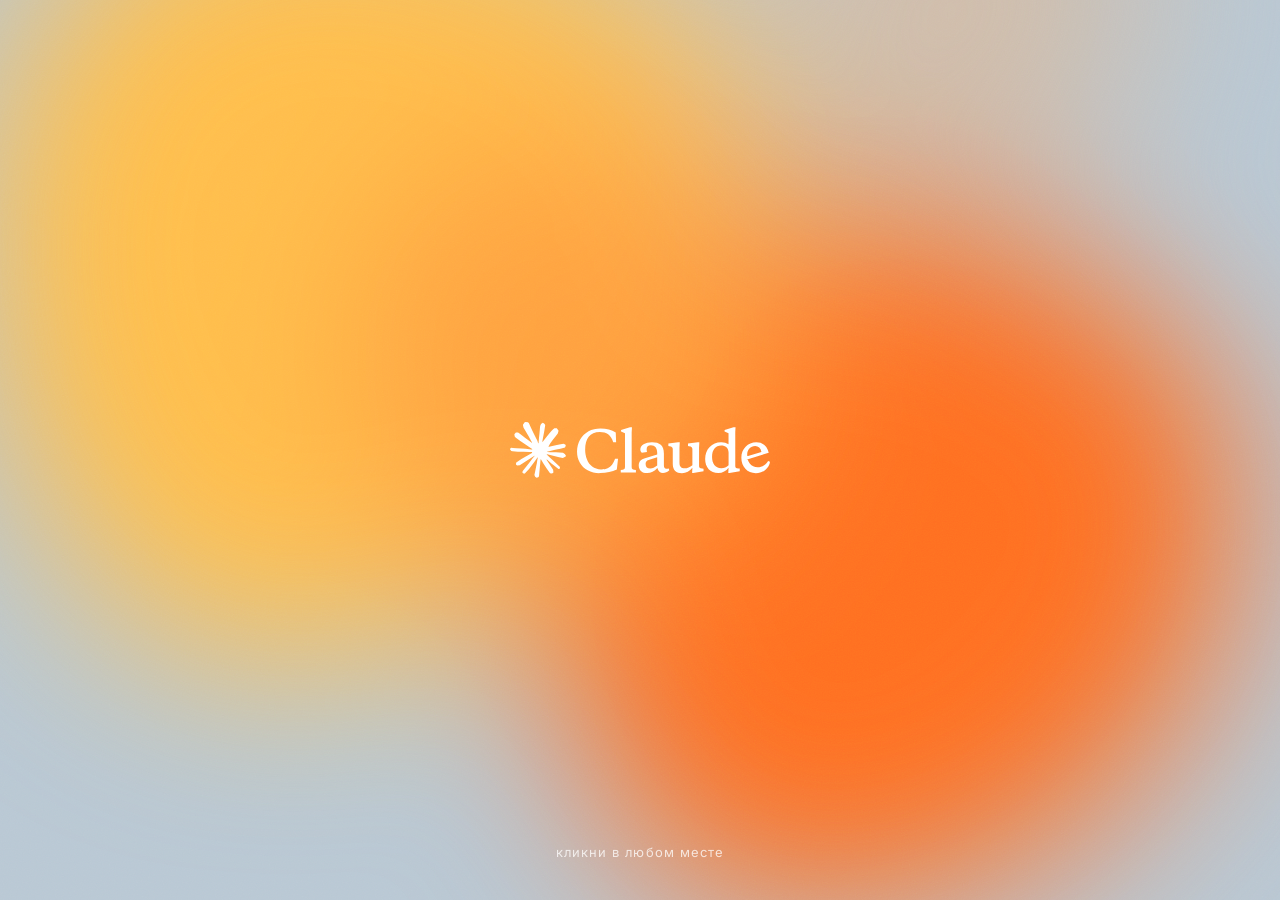
==== index.html @ e6594167 "Презентация о Claude: стартовый экран, сайдбар-роадмэп и контент из Figma - стартовый экран с анимир" ====
<!doctype html>
<html lang="ru">
<head>
  <meta charset="utf-8">
  <meta name="viewport" content="width=device-width, initial-scale=1">
  <title>Claude: ликбез</title>
  <meta name="description" content="Презентация о Claude для дизайнеров">
  <link rel="icon" href="assets/favicon.svg" type="image/svg+xml">
  <link rel="preconnect" href="https://fonts.googleapis.com">
  <link rel="preconnect" href="https://fonts.gstatic.com" crossorigin>
  <link href="https://fonts.googleapis.com/css2?family=Inter:wght@200;300;400;600&family=Neucha&display=swap" rel="stylesheet">
  <link rel="stylesheet" href="styles.css">
</head>
<body class="is-start">

  <!-- Общий фон: мягкие фигуры, которые меняют форму и ползают по экрану -->
  <div class="blobs" aria-hidden="true">
    <div class="blob blob--1"><div class="blob__shape"></div></div>
    <div class="blob blob--2"><div class="blob__shape"></div></div>
    <div class="blob blob--3"><div class="blob__shape"></div></div>
    <div class="blob blob--4"><div class="blob__shape"></div></div>
  </div>
  <div class="grain" aria-hidden="true"></div>

  <!-- Стартовый экран (фрейм «start») -->
  <button class="start" type="button" aria-label="Начать презентацию">
    <svg class="start__logo" viewBox="0 0 605 130" role="img" aria-label="Claude">
      <path fill="currentColor" d="M25.5056 86.4328L51.0753 72.0805L51.5216 70.8047L51.0753 70.103H49.8L45.5277 69.8479L30.9256 69.4652L18.2364 68.9549L5.9936 68.317L2.93289 67.6791L0.0634766 63.8518L0.3823 61.9382L2.99666 60.2159L6.69501 60.5348L14.9207 61.1089L27.2273 61.9382L36.1543 62.4485L49.4174 63.8518H51.5216L51.8405 63.0226L51.139 62.5123L50.5652 62.002L37.8122 53.3268L23.9753 44.2051L16.7698 38.9107L12.8802 36.2316L10.9035 33.7439L10.0745 28.2581L13.6454 24.367L18.4277 24.686L19.6393 25.0049L24.4854 28.7046L34.8153 36.6781L48.2696 46.6291L50.2463 48.2875L51.0115 47.7134L51.139 47.3307L50.2463 45.8636L42.9134 32.5957L35.0703 19.1364L31.5633 13.5231L30.6706 10.1423C30.3517 8.73896 30.0967 7.59078 30.0967 6.18744L34.1139 0.701668L36.3456 0L41.7656 0.701668L44.0612 2.6791L47.4407 10.3337L52.8607 22.3896L61.2776 38.7831L63.7645 43.631L65.1035 48.16L65.6136 49.5633H66.4426V48.7978L67.144 39.5486L68.4193 28.1943L69.6946 13.5869L70.1409 9.50442L72.1814 4.59274L76.1986 1.91364L79.3231 3.44455L81.9374 7.14426L81.5548 9.5682L80.0245 19.5829L77.0275 35.2748L75.0508 45.7998H76.1986L77.5377 44.4603L82.8939 37.3798L91.821 26.2169L95.7744 21.7517L100.365 16.84L103.299 14.4799H108.91L112.991 20.6035L111.142 26.9185L105.403 34.1904L100.62 40.3778L93.7977 49.5633L89.5254 56.9627L89.908 57.5368L90.9283 57.4092L106.359 54.0922L114.713 52.5613L124.66 50.8391L129.187 52.9441L129.697 55.1129L127.912 59.5142L117.263 62.1295L104.765 64.6173L86.1459 69.0186L85.8908 69.21L86.1459 69.529L94.4991 70.2944L98.0699 70.4858H106.869L123.193 71.6977L127.465 74.5044L130.016 77.949L129.57 80.5643L123.002 83.9451L114.139 81.84L93.4151 76.9284L86.3372 75.1423H85.3807V75.7164L91.3108 81.5211L102.151 91.3445L115.733 103.974L116.434 107.1L114.713 109.588L112.863 109.333L100.939 100.339L96.3483 96.3199L85.9546 87.5172H85.2532V88.4102L87.6763 91.9186L100.365 110.991L101.003 116.86L100.11 118.773L96.7946 119.921L93.16 119.284L85.6995 108.886L78.0478 97.1492L71.8626 86.6241L71.0974 87.0707L67.4628 126.364L65.7412 128.342L61.7878 129.872L58.472 127.385L56.7503 123.366L58.472 115.393L60.5762 104.995L62.2979 96.7027L63.8282 86.4328L64.7209 82.9882V82.7331L63.892 82.8606L56.1127 93.5133L44.3162 109.46L35.0066 119.475L32.7748 120.368L28.8851 118.391L29.2677 114.818L31.4357 111.629L44.38 95.1717L52.1593 84.9657L57.1967 79.0972V78.2679H56.8779L22.5724 100.594L16.451 101.359L13.8367 98.8715L14.1555 94.8528L15.4308 93.5133L25.7607 86.4328H25.5056Z"/>
      <path fill="currentColor" d="M212.017 110.353C195.502 110.353 184.216 101.168 178.924 86.9432C176.118 79.5438 174.779 71.6979 174.906 63.8519C174.906 40.059 185.555 23.5379 209.084 23.5379C224.898 23.5379 234.654 30.427 240.202 46.9481H246.961L246.068 24.2396C236.631 18.1159 224.77 15.0541 210.36 15.0541C190.082 15.0541 172.802 24.112 163.237 40.5055C158.264 49.1807 155.777 59.0041 155.968 68.955C155.968 87.1346 164.577 103.273 180.645 112.203C189.445 116.924 199.328 119.22 209.339 118.965C225.026 118.965 237.523 115.967 248.555 110.736L251.424 85.6674H244.538C240.393 97.0855 235.483 103.975 227.257 107.611C223.24 109.397 218.203 110.353 212.081 110.353H212.017ZM283.179 23.5379L283.817 12.375H279.162L258.374 18.6262V22.007L267.557 26.2808V104.485C267.557 109.843 264.815 110.991 257.673 111.884V117.625H292.999V111.884C285.857 110.991 283.115 109.843 283.115 104.485V23.6017L283.179 23.5379ZM423.716 118.965H426.458L450.37 114.436V108.567L446.991 108.312C441.379 107.802 439.977 106.654 439.977 102.061V60.3436L440.614 46.9481H436.852L414.279 50.2013V55.9422L416.511 56.325C422.633 57.218 424.418 58.9403 424.418 63.2141V100.402C418.552 104.931 413.004 107.802 406.309 107.802C398.976 107.802 394.385 104.038 394.385 95.2994V60.4074L395.022 47.0119H391.133L368.496 50.2651V56.006L370.856 56.3887C376.977 57.2818 378.762 59.004 378.762 63.2778V97.5958C378.762 112.139 386.988 119.029 400.06 119.029C410.071 119.029 418.233 113.67 424.418 106.271L423.78 119.029L423.716 118.965ZM358.039 72.6547C358.039 54.0924 348.155 46.9481 330.365 46.9481C314.679 46.9481 303.265 53.4545 303.265 64.2347C303.265 67.4879 304.413 69.9118 306.772 71.6341L318.76 70.0394C318.25 66.4035 317.995 64.2347 317.995 63.2778C317.995 57.1542 321.247 54.0924 327.878 54.0924C337.634 54.0924 342.544 60.9815 342.544 72.0168V75.6527L317.867 83.0521C309.641 85.2847 304.987 87.1984 301.862 91.7911C300.204 94.5978 299.375 97.7872 299.566 100.977C299.566 111.502 306.772 118.965 319.142 118.965C328.069 118.965 336.04 114.946 342.927 107.228C345.413 114.882 349.175 118.965 355.935 118.965C361.418 118.965 366.328 116.732 370.728 112.458L369.389 107.929C367.476 108.44 365.627 108.695 363.714 108.695C359.952 108.695 358.103 105.697 358.103 99.8284V72.6547H358.039ZM326.475 108.44C319.716 108.44 315.571 104.549 315.571 97.6596C315.571 93.0031 317.803 90.2602 322.458 88.6655L342.48 82.2867V101.487C336.104 106.335 332.342 108.376 326.475 108.376V108.44ZM534.603 114.372V108.504L531.224 108.248C525.613 107.738 524.21 106.59 524.21 101.997V23.5379L524.847 12.375H520.129L499.341 18.6262V22.007L508.524 26.2808V51.9874C503.359 48.4152 497.174 46.6292 490.861 46.9481C470.201 46.9481 454.132 62.64 454.132 86.1777C454.132 105.569 465.737 118.965 484.803 118.965C494.687 118.965 503.231 114.181 508.587 106.717L507.95 118.965H510.692L534.603 114.436V114.372ZM491.371 54.7303C501.254 54.7303 508.651 60.4712 508.651 70.9962V100.594C504.124 105.123 497.939 107.611 491.498 107.483C477.343 107.483 470.201 96.32 470.201 81.3936C470.201 64.6174 478.363 54.7303 491.371 54.7303ZM585.169 69.5291C583.32 60.8539 578.027 55.9422 570.63 55.9422C559.599 55.9422 551.947 64.2347 551.947 76.2268C551.947 93.8961 561.257 105.314 576.369 105.314C586.444 105.187 595.69 99.7646 600.664 91.0256L605.063 92.2376C603.087 107.547 589.186 119.029 572.161 119.029C552.139 119.029 538.366 104.23 538.366 83.1797C538.366 62.1297 553.35 47.0119 573.309 47.0119C588.23 47.0119 598.751 56.006 602.13 71.5703L550.034 87.5811V80.5644L585.105 69.6566L585.169 69.5291Z"/>
    </svg>
    <span class="start__hint">кликни в любом месте</span>
  </button>

  <!-- Основной экран (фрейм «possible layout») -->
  <div class="deck" hidden>
    <nav class="roadmap" aria-label="Содержание">
      <button class="roadmap__toggle" type="button" aria-expanded="false">
        <span class="roadmap__toggle-num"></span>
        <span class="roadmap__toggle-title"></span>
      </button>
      <div class="roadmap__track">
        <div class="roadmap__line"><div class="roadmap__fill"></div></div>
        <ol class="roadmap__list"></ol>
      </div>
    </nav>

    <main class="slides"></main>

  </div>

  <script src="vendor/marked.min.js"></script>
  <script src="app.js"></script>
</body>
</html>
---- styles.css ----
/* ---------- Шрифты ----------
   Заголовки в Figma набраны LORE Cyrillic. Если шрифт установлен в системе
   или лежит в fonts/, возьмётся он; иначе — Neucha из Google Fonts. */
@font-face {
  font-family: "LORE Cyrillic";
  src: local("LORE Cyrillic"), local("LORECyrillic-Regular"),
       url("fonts/LORE-Cyrillic.woff2") format("woff2");
  font-display: swap;
}

/* ---------- Токены ---------- */
:root {
  --bg-start: #b9c8d4;
  --bg-main: #101012;
  --text: #e9e6e1;
  --text-dim: #a6a29c;
  --text-faint: #6d6a66;
  --accent: #f5732a;
  --accent-2: #fbbd55;
  --grad: linear-gradient(90deg, #f5732a, #f9a04a);
  --grad-v: linear-gradient(180deg, #fbbd55 0%, #f5732a 100%);

  --font-display: "LORE Cyrillic", "Neucha", "Comic Sans MS", cursive;
  --font-body: "Inter", system-ui, -apple-system, "Segoe UI", sans-serif;

  --sidebar-w: 320px;
  --ease: cubic-bezier(.22, .8, .24, 1);
  color-scheme: dark;
}

* { box-sizing: border-box; }
html, body { height: 100%; }
body {
  margin: 0;
  background: var(--bg-start);
  color: var(--text);
  font-family: var(--font-body);
  font-weight: 300;
  -webkit-font-smoothing: antialiased;
  overflow: hidden;
  transition: background-color 1.6s var(--ease);
}
body.is-main { background: var(--bg-main); }
button { font: inherit; color: inherit; }

/* ---------- Фон: мягкие фигуры ---------- */
.blobs {
  position: fixed;
  inset: -10vmax;
  pointer-events: none;
  filter: blur(90px) saturate(1.1);
  z-index: 0;
}
.blob {
  position: absolute;
  transition: transform 2.2s var(--ease), opacity 2.2s var(--ease);
}
.blob__shape {
  width: 100%;
  height: 100%;
  border-radius: 42% 58% 63% 37% / 45% 40% 60% 55%;
  animation: morph 18s ease-in-out infinite alternate,
             drift 26s ease-in-out infinite alternate;
  will-change: transform, border-radius;
}

/* Стартовая раскладка: как во фрейме «start» */
.blob--1 { width: 62vmax; height: 62vmax; left: 8vw;  top: 0vh;  }
.blob--1 .blob__shape { background: #fcbf57; animation-duration: 17s, 29s; }
.blob--2 { width: 55vmax; height: 55vmax; left: 52vw; top: 38vh; }
.blob--2 .blob__shape { background: #f5712a; animation-duration: 21s, 23s; animation-delay: -6s, -4s; }
.blob--3 { width: 34vmax; height: 34vmax; left: 38vw; top: 30vh; }
.blob--3 .blob__shape { background: #f9a24a; animation-duration: 15s, 19s; animation-delay: -3s, -11s; }
.blob--4 { width: 30vmax; height: 30vmax; left: 70vw; top: -6vh; }
.blob--4 .blob__shape { background: #d9b89a; opacity: .7; animation-duration: 23s, 31s; animation-delay: -9s, -2s; }

/* Основной экран: фигуры уходят в углы и приглушаются, как в «possible layout» */
body.is-main .blob--1 { transform: translate(-30vw, 62vh) scale(.75); opacity: .28; }
body.is-main .blob--2 { transform: translate(34vw, 40vh) scale(.8);   opacity: .32; }
body.is-main .blob--3 { transform: translate(-44vw, 48vh) scale(.6);  opacity: .22; }
body.is-main .blob--4 { transform: translate(18vw, -24vh) scale(.7);  opacity: .10; }

@keyframes morph {
  0%   { border-radius: 42% 58% 63% 37% / 45% 40% 60% 55%; }
  33%  { border-radius: 63% 37% 41% 59% / 58% 62% 38% 42%; }
  66%  { border-radius: 36% 64% 55% 45% / 38% 55% 45% 62%; }
  100% { border-radius: 55% 45% 36% 64% / 62% 38% 62% 38%; }
}
@keyframes drift {
  0%   { transform: translate(0, 0) rotate(0deg) scale(1); }
  25%  { transform: translate(6vw, -5vh) rotate(40deg) scale(1.06); }
  50%  { transform: translate(-4vw, 6vh) rotate(90deg) scale(.95); }
  75%  { transform: translate(5vw, 4vh) rotate(150deg) scale(1.04); }
  100% { transform: translate(-6vw, -3vh) rotate(200deg) scale(1); }
}

/* Зерно поверх фона — чтобы градиент не выглядел пластиковым */
.grain {
  position: fixed;
  inset: 0;
  pointer-events: none;
  z-index: 1;
  opacity: .09;
  mix-blend-mode: overlay;
  background-image: url("data:image/svg+xml,%3Csvg xmlns='http://www.w3.org/2000/svg' width='160' height='160'%3E%3Cfilter id='n'%3E%3CfeTurbulence type='fractalNoise' baseFrequency='.85' numOctaves='3' stitchTiles='stitch'/%3E%3C/filter%3E%3Crect width='100%25' height='100%25' filter='url(%23n)'/%3E%3C/svg%3E");
}

/* ---------- Стартовый экран ---------- */
.start {
  position: fixed;
  inset: 0;
  z-index: 5;
  display: grid;
  place-items: center;
  border: 0;
  padding: 0;
  background: none;
  cursor: pointer;
  color: #fff;
  transition: opacity .9s var(--ease), transform 1.2s var(--ease), filter .9s var(--ease);
}
.start:focus-visible .start__logo { outline: 2px solid #fff; outline-offset: 16px; border-radius: 8px; }
.start__logo {
  width: min(260px, 52vw);
  height: auto;
  animation: logo-in 1.6s var(--ease) both;
  filter: drop-shadow(0 2px 24px rgba(160, 60, 0, .18));
}
.start__hint {
  position: absolute;
  bottom: 40px;
  left: 50%;
  translate: -50% 0;
  font-size: 13px;
  font-weight: 400;
  letter-spacing: .08em;
  color: rgba(255, 255, 255, .75);
  animation: hint-in 1s var(--ease) 2.4s both, breathe 3.2s ease-in-out 3.4s infinite;
}
body.is-main .start {
  opacity: 0;
  transform: scale(1.08);
  filter: blur(8px);
  pointer-events: none;
}
@keyframes logo-in {
  from { opacity: 0; transform: translateY(12px) scale(.96); filter: blur(6px); }
  to   { opacity: 1; transform: none; filter: none; }
}
@keyframes hint-in { from { opacity: 0; } to { opacity: 1; } }
@keyframes breathe { 50% { opacity: .45; } }

/* ---------- Основной экран ---------- */
.deck {
  position: fixed;
  inset: 0;
  z-index: 3;
  display: grid;
  grid-template-columns: var(--sidebar-w) 1fr;
  opacity: 0;
  transition: opacity 1s var(--ease) .5s;
}
.deck[hidden] { display: none; }
body.is-main .deck { opacity: 1; }

/* ---------- Сайдбар-роадмэп ---------- */
.roadmap {
  position: relative;
  padding: 72px 24px 48px 56px;
  overflow-y: auto;
  scrollbar-width: none;
}
.roadmap::-webkit-scrollbar { display: none; }
.roadmap__toggle { display: none; }
.roadmap__track { position: relative; }

.roadmap__line {
  position: absolute;
  left: 7px;
  top: 10px;
  bottom: 10px;
  width: 2px;
  border-radius: 2px;
  background: rgba(255, 255, 255, .08);
  transform-origin: top;
  transform: scaleY(0);
  transition: transform 1.4s var(--ease);
}
body.is-main .roadmap__line { transform: scaleY(1); transition-delay: .7s; }
.roadmap__fill {
  position: absolute;
  inset: 0 0 auto 0;
  height: var(--fill, 0px);
  border-radius: inherit;
  background: var(--grad-v);
  box-shadow: 0 0 12px rgba(245, 115, 42, .55);
  transition: height .8s var(--ease);
}

.roadmap__list {
  list-style: none;
  margin: 0;
  padding: 0;
  display: flex;
  flex-direction: column;
  gap: 4px;
}
.step {
  opacity: 0;
  transform: translateX(-10px);
  transition: opacity .6s var(--ease), transform .6s var(--ease);
  transition-delay: calc(.9s + var(--i) * 70ms);
}
body.is-main .step { opacity: 1; transform: none; }

.step__btn {
  position: relative;
  display: grid;
  grid-template-columns: 16px 1fr;
  column-gap: 18px;
  align-items: start;
  width: 100%;
  padding: 8px 0;
  border: 0;
  background: none;
  text-align: left;
  cursor: pointer;
}
.step__dot {
  position: relative;
  width: 16px;
  height: 16px;
  margin-top: 1px;
  border-radius: 50%;
  background: var(--bg-main);
  border: 2px solid rgba(255, 255, 255, .22);
  transition: border-color .5s var(--ease), box-shadow .5s var(--ease), transform .5s var(--ease);
}
.step__dot::after {
  content: "";
  position: absolute;
  inset: -2px;
  border-radius: 50%;
  background: var(--grad-v);
  opacity: 0;
  transform: scale(.3);
  transition: opacity .4s var(--ease), transform .4s var(--ease);
}
.step__text { display: flex; flex-direction: column; gap: 2px; min-width: 0; }
.step__num {
  font-size: 12px;
  font-weight: 600;
  letter-spacing: .06em;
  color: var(--text-faint);
  transition: color .4s var(--ease);
}
.step__title {
  font-size: 15px;
  line-height: 1.3;
  font-weight: 300;
  color: var(--text-dim);
  transition: color .4s var(--ease), transform .4s var(--ease);
}
.step__btn:hover .step__title { color: var(--text); transform: translateX(2px); }
.step__btn:focus-visible { outline: none; }
.step__btn:focus-visible .step__title { color: var(--text); text-decoration: underline; text-underline-offset: 4px; }

/* пройденные шаги */
.step.is-done .step__dot { border-color: var(--accent); }
.step.is-done .step__dot::after { opacity: 1; transform: scale(.45); }
.step.is-done .step__num { color: #b86a3c; }

/* текущий шаг */
.step.is-active .step__dot {
  border-color: #fff;
  transform: scale(1.15);
  box-shadow: 0 0 0 4px rgba(245, 115, 42, .18), 0 0 18px 4px rgba(245, 115, 42, .55);
  animation: pulse 2.4s ease-in-out infinite;
}
.step.is-active .step__dot::after { opacity: 0; }
.step.is-active .step__num {
  background: var(--grad);
  -webkit-background-clip: text;
  background-clip: text;
  color: transparent;
}
.step.is-active .step__title { color: #fff; font-weight: 400; }

@keyframes pulse {
  50% { box-shadow: 0 0 0 7px rgba(245, 115, 42, .08), 0 0 26px 6px rgba(245, 115, 42, .45); }
}

/* ---------- Подпункты текущего раздела ---------- */
.substeps {
  display: grid;
  grid-template-rows: 0fr;
  margin-left: 34px;
  transition: grid-template-rows .6s var(--ease);
}
.step.is-active .substeps { grid-template-rows: 1fr; }
.substeps__list {
  min-height: 0;
  overflow: hidden;
  list-style: none;
  margin: 0;
  padding: 0;
}
.step.is-active .substeps__list { padding: 2px 0 10px; }
.substep {
  position: relative;
  display: block;
  width: 100%;
  padding: 5px 0 5px 14px;
  border: 0;
  background: none;
  text-align: left;
  font-size: 13px;
  line-height: 1.35;
  font-weight: 300;
  color: var(--text-faint);
  cursor: pointer;
  opacity: 0;
  transform: translateX(-6px);
  transition: color .3s var(--ease), opacity .4s var(--ease), transform .4s var(--ease);
}
.step.is-active .substep { opacity: 1; transform: none; }
.substep::before {
  content: "";
  position: absolute;
  left: 0;
  top: .95em;
  width: 5px;
  height: 5px;
  border-radius: 50%;
  background: rgba(255, 255, 255, .18);
  transition: background .3s var(--ease), box-shadow .3s var(--ease);
}
.substep:hover { color: var(--text); }
.substep.is-read { color: var(--text-dim); }
.substep.is-read::before { background: #b86a3c; }
.substep.is-current { color: #fff; }
.substep.is-current::before { background: var(--accent); box-shadow: 0 0 8px rgba(245, 115, 42, .8); }
.substep:focus-visible { outline: none; text-decoration: underline; text-underline-offset: 3px; }

/* ---------- Слайды ---------- */
.slides {
  position: relative;
  overflow: hidden;
}
.slide {
  position: absolute;
  inset: 0;
  padding: 64px clamp(24px, 6vw, 96px) 120px 16px;
  overflow-y: auto;
  overflow-x: hidden;
  outline: none;
  scrollbar-width: thin;
  scrollbar-color: rgba(255,255,255,.14) transparent;
  visibility: hidden;
  opacity: 0;
  transform: translateY(var(--y, 24px));
  transition: opacity .6s var(--ease), transform .7s var(--ease), visibility 0s linear .7s;
}
.slide.is-active {
  visibility: visible;
  opacity: 1;
  transform: none;
  transition: opacity .7s var(--ease) .15s, transform .8s var(--ease) .15s, visibility 0s;
}
.slide.no-anim, .slide.no-anim .slide__inner > * { transition: none !important; }
.slide__inner > * { max-width: 860px; }

/* Появление содержимого по очереди */
.slide__inner > * {
  opacity: 0;
  transform: translateY(14px);
  transition: opacity .6s var(--ease), transform .7s var(--ease);
}
.slide.is-active .slide__inner > * {
  opacity: 1;
  transform: none;
  transition-delay: calc(.2s + var(--i, 0) * 60ms);
}

/* Типографика */
.slide__title {
  margin: 0 0 28px;
  font-family: var(--font-display);
  font-weight: 400;
  font-size: clamp(44px, 5vw, 64px);
  line-height: 1.05;
  letter-spacing: .01em;
  text-transform: lowercase;
  text-wrap: balance;
}
.slide__lead {
  margin: 0 0 32px;
  font-size: clamp(20px, 1.8vw, 26px);
  font-weight: 600;
  line-height: 1.25;
  background: var(--grad);
  -webkit-background-clip: text;
  background-clip: text;
  color: transparent;
  width: fit-content;
}
.slide h3 {
  margin: 56px 0 18px;
  font-size: clamp(20px, 1.6vw, 24px);
  font-weight: 600;
  line-height: 1.3;
  color: #fff;
  scroll-margin-top: 40px;
}
.slide h3::before {
  content: "";
  display: block;
  width: 32px;
  height: 2px;
  margin-bottom: 16px;
  border-radius: 2px;
  background: var(--grad);
}
.slide h4 {
  margin: 32px 0 10px;
  font-size: clamp(16px, 1.25vw, 19px);
  font-weight: 600;
  line-height: 1.35;
  color: var(--text);
}
.slide p, .slide li, .slide td, .slide th {
  font-size: clamp(15px, 1.1vw, 17px);
  line-height: 1.6;
  color: var(--text);
}
.slide p { margin: 0 0 14px; }
.slide strong, .slide b { font-weight: 500; color: #fff; }
.slide a { color: var(--accent-2); text-underline-offset: 3px; }
.slide a:hover { color: #fff; }
.slide s { color: var(--text-faint); text-decoration-color: var(--text-faint); }

.slide ul, .slide ol { margin: 4px 0 20px; padding: 0; list-style: none; }
.slide li { position: relative; padding-left: 26px; margin-bottom: 8px; }
.slide li > ul, .slide li > ol { margin: 8px 0 0; }
.slide ul > li::before {
  content: "";
  position: absolute;
  left: 4px;
  top: .72em;
  width: 7px;
  height: 7px;
  border-radius: 50%;
  background: var(--grad-v);
  box-shadow: 0 0 8px rgba(245, 115, 42, .55);
}
.slide li li::before { width: 5px; height: 5px; background: var(--text-faint); box-shadow: none; }
.slide ol { counter-reset: n; }
.slide ol > li { counter-increment: n; padding-left: 34px; }
.slide ol > li::before {
  content: counter(n, decimal-leading-zero);
  position: absolute;
  left: 0;
  top: .2em;
  font-size: 12px;
  font-weight: 600;
  letter-spacing: .04em;
  background: var(--grad);
  -webkit-background-clip: text;
  background-clip: text;
  color: transparent;
}

/* Промпты */
.slide blockquote {
  margin: 12px 0 18px;
  padding: 14px 18px;
  border: 1px solid rgba(245, 115, 42, .22);
  border-left: 3px solid var(--accent);
  border-radius: 4px 12px 12px 4px;
  background: linear-gradient(90deg, rgba(245, 115, 42, .08), rgba(245, 115, 42, .02));
}
.slide blockquote p { margin: 0 0 8px; color: #f3ddd0; font-style: italic; }
.slide blockquote p:last-child { margin: 0; }

/* Таблицы */
.table-wrap {
  margin: 12px 0 24px;
  overflow-x: auto;
  border: 1px solid rgba(255, 255, 255, .08);
  border-radius: 12px;
  background: rgba(255, 255, 255, .02);
}
.slide table { width: 100%; border-collapse: collapse; }
.slide th, .slide td { padding: 12px 16px; text-align: left; vertical-align: top; }
.slide th {
  font-size: 12px;
  font-weight: 600;
  letter-spacing: .06em;
  text-transform: uppercase;
  color: var(--text-dim);
  background: rgba(255, 255, 255, .03);
}
.slide tbody td { border-top: 1px solid rgba(255, 255, 255, .06); }
.slide td:first-child { color: #fff; font-weight: 400; min-width: 160px; }

/* Врезки */
.fact {
  margin: 24px 0 !important;
  padding: 4px 0 4px 16px;
  border-left: 2px solid var(--accent);
  color: var(--text-dim) !important;
}
.versions { margin-top: 32px !important; }
.aside { color: var(--text-dim) !important; font-style: italic; }
.warn {
  margin: 32px 0 !important;
  padding: 14px 18px;
  border-radius: 12px;
  background: rgba(251, 189, 85, .08);
  border: 1px solid rgba(251, 189, 85, .25);
}
.note { margin: 8px 0 0 !important; font-size: 14px !important; color: var(--text-dim) !important; }
.when-not { margin-top: 12px !important; color: var(--text-dim) !important; }
.tag {
  display: inline-block;
  margin-left: 6px;
  padding: 1px 8px;
  border-radius: 999px;
  font-size: 12px;
  font-weight: 400;
  line-height: 1.6;
  vertical-align: 2px;
  color: var(--accent-2);
  background: rgba(251, 189, 85, .1);
  white-space: nowrap;
}

/* Черновики и следы переписки — видны, пока идёт валидация */
.draft, .draft-inline {
  color: #b8a9ff !important;
  font-style: italic;
}
aside.draft, p.draft {
  display: block;
  margin: 16px 0 !important;
  padding: 10px 14px;
  border: 1px dashed rgba(184, 169, 255, .45);
  border-radius: 10px;
  font-size: 14px;
  line-height: 1.5;
}
aside.draft::before { content: "черновик · "; font-style: normal; font-weight: 600; letter-spacing: .04em; }

/* Маршруты «задача → инструмент» */
.routes { display: flex; flex-wrap: wrap; gap: 8px; margin: 8px 0 32px; }
.routes span {
  padding: 8px 14px;
  border-radius: 999px;
  border: 1px solid rgba(255, 255, 255, .1);
  background: rgba(255, 255, 255, .03);
  font-size: 14px;
  color: var(--text-dim);
}
.routes b { color: #fff; font-weight: 400; }

/* Карточки */
.slide__inner > .cards { max-width: 1180px; }
.cards {
  display: grid;
  grid-template-columns: repeat(auto-fit, minmax(260px, 1fr));
  gap: 16px;
  margin: 16px 0 32px;
}
.card {
  padding: 22px 22px 8px;
  border-radius: 16px;
  border: 1px solid rgba(255, 255, 255, .08);
  background: linear-gradient(180deg, rgba(255, 255, 255, .045), rgba(255, 255, 255, .015));
  transition: border-color .3s var(--ease), transform .3s var(--ease);
}
.card:hover { border-color: rgba(245, 115, 42, .35); transform: translateY(-2px); }
.card h3, .card h4 { margin-top: 0; }
.card h3::before { display: none; }
.card h3 { font-family: var(--font-display); font-weight: 400; font-size: 30px; text-transform: lowercase; }
.card p, .card li { font-size: 15px; }

/* Группы коннекторов */
.groups { display: grid; grid-template-columns: repeat(auto-fit, minmax(240px, 1fr)); gap: 12px; margin: 16px 0 24px; }
.groups > div {
  padding: 16px 18px;
  border-radius: 14px;
  border: 1px solid rgba(255, 255, 255, .08);
  background: rgba(255, 255, 255, .025);
  font-size: 15px;
  line-height: 1.6;
  color: var(--text-dim);
}
.groups b { display: block; margin-bottom: 6px; color: #fff; font-weight: 500; }

/* Было / стало */
.compare { display: grid; gap: 10px; margin: 12px 0 20px; }
.compare > div { padding: 14px 18px; border-radius: 12px; font-size: clamp(15px, 1.1vw, 17px); line-height: 1.6; }
.compare .bad { background: rgba(255, 90, 90, .06); border: 1px solid rgba(255, 90, 90, .18); color: var(--text-dim); }
.compare .good { background: rgba(90, 220, 140, .06); border: 1px solid rgba(90, 220, 140, .2); }

/* Шаблоны */
.template {
  margin: 12px 0 24px;
  padding: 18px 20px;
  border-radius: 12px;
  border: 1px solid rgba(255, 255, 255, .1);
  background: rgba(0, 0, 0, .25);
  font-size: 15px;
  line-height: 1.8;
  color: var(--text-dim);
}
.template b { color: var(--accent-2); font-weight: 500; }

/* «От себя» */
.personal p {
  font-size: clamp(17px, 1.4vw, 21px) !important;
  line-height: 1.55;
  margin-bottom: 20px;
}

/* Финал */
.slide__inner > .thanks { max-width: none; }
.thanks { min-height: 70vh; display: grid; place-content: center; text-align: center; }
.thanks__title {
  margin: 0;
  font-size: clamp(72px, 12vw, 180px);
  font-weight: 600;
  letter-spacing: -.03em;
  color: #fff;
}
.thanks__note { margin-top: 8px !important; color: var(--text-faint) !important; font-size: 14px !important; }

/* ---------- Узкие экраны ---------- */
@media (max-width: 860px) {
  .deck { grid-template-columns: 1fr; grid-template-rows: auto 1fr; }
  .roadmap { padding: 16px; overflow: visible; z-index: 2; }
  .roadmap__toggle {
    display: flex;
    align-items: baseline;
    gap: 12px;
    width: 100%;
    padding: 12px 16px;
    border: 1px solid rgba(255, 255, 255, .1);
    border-radius: 12px;
    background: rgba(16, 16, 18, .7);
    backdrop-filter: blur(12px);
    text-align: left;
    cursor: pointer;
  }
  .roadmap__toggle-num { font-size: 12px; font-weight: 600; color: var(--accent); }
  .roadmap__toggle-title { font-size: 15px; }
  .roadmap__track {
    position: absolute;
    left: 16px; right: 16px; top: calc(100% - 8px);
    max-height: 70vh;
    overflow-y: auto;
    padding: 16px 16px 16px 20px;
    border: 1px solid rgba(255, 255, 255, .1);
    border-radius: 12px;
    background: rgba(16, 16, 18, .94);
    backdrop-filter: blur(12px);
    opacity: 0;
    transform: translateY(-8px);
    pointer-events: none;
    transition: opacity .3s var(--ease), transform .3s var(--ease);
  }
  .roadmap.is-open .roadmap__track { opacity: 1; transform: none; pointer-events: auto; }
  .roadmap__line { left: 27px; top: 26px; bottom: 26px; }
  .slide { padding: 24px 16px 64px; }
  .slide h3 { margin-top: 40px; }
}

@media (prefers-reduced-motion: reduce) {
  .blob__shape, .start__hint, .step.is-active .step__dot { animation: none; }
  *, *::before, *::after { transition-duration: .01ms !important; transition-delay: 0s !important; }
}
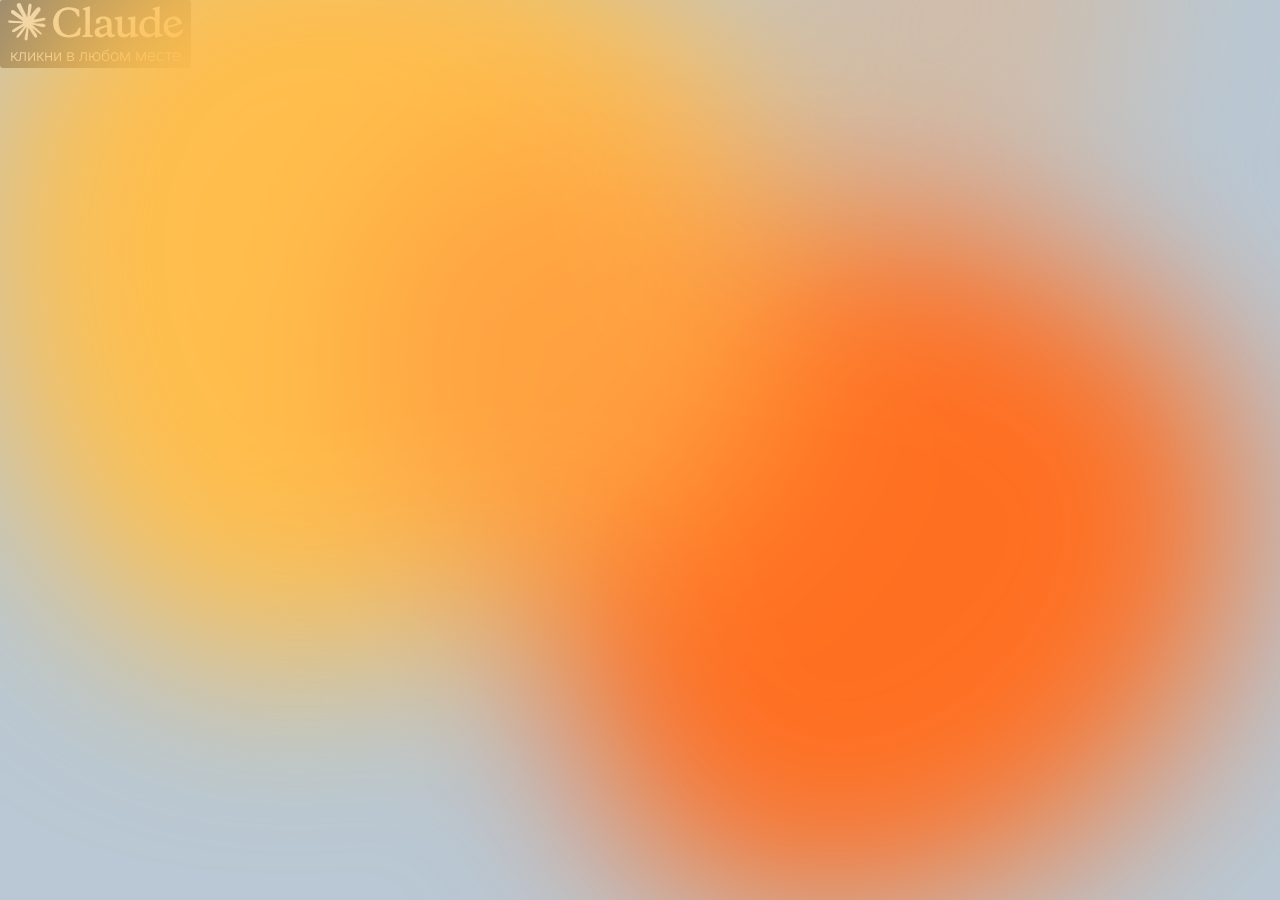
==== commit ae8f4b59: "Стиль из Figma: степпер-барабан, сине-зелёный фон, шрифт LORE - степпер как в макете: сине-голубые т" ====
--- a/index.html
+++ b/index.html
@@ -8,7 +8,8 @@
   <link rel="icon" href="assets/favicon.svg" type="image/svg+xml">
   <link rel="preconnect" href="https://fonts.googleapis.com">
   <link rel="preconnect" href="https://fonts.gstatic.com" crossorigin>
-  <link href="https://fonts.googleapis.com/css2?family=Inter:wght@200;300;400;600&family=Neucha&display=swap" rel="stylesheet">
+  <link href="https://fonts.googleapis.com/css2?family=Inter:wght@200;300;400;500;600;700&family=Neucha&family=Roboto:wght@700&display=swap" rel="stylesheet">
+  <link rel="preload" href="fonts/LORE-Cyrillic.woff2" as="font" type="font/woff2" crossorigin>
   <link rel="stylesheet" href="styles.css">
 </head>
 <body class="is-start">
@@ -39,7 +40,6 @@
         <span class="roadmap__toggle-title"></span>
       </button>
       <div class="roadmap__track">
-        <div class="roadmap__line"><div class="roadmap__fill"></div></div>
         <ol class="roadmap__list"></ol>
       </div>
     </nav>
--- a/styles.css
+++ b/styles.css
@@ -4,7 +4,8 @@
 @font-face {
   font-family: "LORE Cyrillic";
   src: local("LORE Cyrillic"), local("LORECyrillic-Regular"),
-       url("fonts/LORE-Cyrillic.woff2") format("woff2");
+       url("fonts/LORE-Cyrillic.woff2") format("woff2"),
+       url("fonts/LORE-Cyrillic.woff") format("woff");
   font-display: swap;
 }
 
@@ -23,7 +24,27 @@
   --font-display: "LORE Cyrillic", "Neucha", "Comic Sans MS", cursive;
   --font-body: "Inter", system-ui, -apple-system, "Segoe UI", sans-serif;
 
-  --sidebar-w: 320px;
+  /* из Figma: переменные Background, Text, стили Base / H3 / Description */
+  --ink: #f4f6f8;
+  --dim: #a7adb3;
+  --faint: #777f84;
+  --blue: #0088ff;
+  --cyan: #00ffff;
+  --line: rgba(244, 246, 248, .14);
+
+  /* сетка кадра 1920: поля 68, степпер 294, отступ 84, контент 1406 */
+  --pad: clamp(20px, 3.55vw, 68px);
+  --rail-w: clamp(200px, 15.3vw, 294px);
+  --rail-gap: clamp(28px, 4.4vw, 84px);
+  --content-w: 1406px;
+
+  --fs-title: clamp(40px, 3.34vw, 64px);
+  --fs-lead: clamp(22px, 1.67vw, 32px);
+  --fs-h3: clamp(18px, 1.25vw, 24px);
+  --fs-base: clamp(16px, 1.15vw, 22px);
+  --fs-card: clamp(16px, 1.25vw, 24px);
+  --fs-desc: clamp(14px, .94vw, 18px);
+  --lh-base: 1.4545;
   --ease: cubic-bezier(.22, .8, .24, 1);
   color-scheme: dark;
 }
@@ -53,8 +74,10 @@
 }
 .blob {
   position: absolute;
-  transition: transform 2.2s var(--ease), opacity 2.2s var(--ease);
-}
+  transition: transform 2.2s var(--ease), opacity 2.2s var(--ease),
+              left 2.2s var(--ease), top 2.2s var(--ease), width 2.2s var(--ease), height 2.2s var(--ease);
+}
+.blob__shape { transition: background-color 2.2s var(--ease); }
 .blob__shape {
   width: 100%;
   height: 100%;
@@ -74,283 +97,127 @@
 .blob--4 { width: 30vmax; height: 30vmax; left: 70vw; top: -6vh; }
 .blob--4 .blob__shape { background: #d9b89a; opacity: .7; animation-duration: 23s, 31s; animation-delay: -9s, -2s; }
 
-/* Основной экран: фигуры уходят в углы и приглушаются, как в «possible layout» */
-body.is-main .blob--1 { transform: translate(-30vw, 62vh) scale(.75); opacity: .28; }
-body.is-main .blob--2 { transform: translate(34vw, 40vh) scale(.8);   opacity: .32; }
-body.is-main .blob--3 { transform: translate(-44vw, 48vh) scale(.6);  opacity: .22; }
-body.is-main .blob--4 { transform: translate(18vw, -24vh) scale(.7);  opacity: .10; }
-
-@keyframes morph {
-  0%   { border-radius: 42% 58% 63% 37% / 45% 40% 60% 55%; }
-  33%  { border-radius: 63% 37% 41% 59% / 58% 62% 38% 42%; }
-  66%  { border-radius: 36% 64% 55% 45% / 38% 55% 45% 62%; }
-  100% { border-radius: 55% 45% 36% 64% / 62% 38% 62% 38%; }
-}
-@keyframes drift {
-  0%   { transform: translate(0, 0) rotate(0deg) scale(1); }
-  25%  { transform: translate(6vw, -5vh) rotate(40deg) scale(1.06); }
-  50%  { transform: translate(-4vw, 6vh) rotate(90deg) scale(.95); }
-  75%  { transform: translate(5vw, 4vh) rotate(150deg) scale(1.04); }
-  100% { transform: translate(-6vw, -3vh) rotate(200deg) scale(1); }
-}
-
-/* Зерно поверх фона — чтобы градиент не выглядел пластиковым */
-.grain {
-  position: fixed;
-  inset: 0;
-  pointer-events: none;
-  z-index: 1;
-  opacity: .09;
-  mix-blend-mode: overlay;
-  background-image: url("data:image/svg+xml,%3Csvg xmlns='http://www.w3.org/2000/svg' width='160' height='160'%3E%3Cfilter id='n'%3E%3CfeTurbulence type='fractalNoise' baseFrequency='.85' numOctaves='3' stitchTiles='stitch'/%3E%3C/filter%3E%3Crect width='100%25' height='100%25' filter='url(%23n)'/%3E%3C/svg%3E");
-}
-
-/* ---------- Стартовый экран ---------- */
-.start {
-  position: fixed;
-  inset: 0;
-  z-index: 5;
-  display: grid;
-  place-items: center;
-  border: 0;
-  padding: 0;
-  background: none;
-  cursor: pointer;
-  color: #fff;
-  transition: opacity .9s var(--ease), transform 1.2s var(--ease), filter .9s var(--ease);
-}
-.start:focus-visible .start__logo { outline: 2px solid #fff; outline-offset: 16px; border-radius: 8px; }
-.start__logo {
-  width: min(260px, 52vw);
-  height: auto;
-  animation: logo-in 1.6s var(--ease) both;
-  filter: drop-shadow(0 2px 24px rgba(160, 60, 0, .18));
-}
-.start__hint {
-  position: absolute;
-  bottom: 40px;
-  left: 50%;
-  translate: -50% 0;
-  font-size: 13px;
-  font-weight: 400;
-  letter-spacing: .08em;
-  color: rgba(255, 255, 255, .75);
-  animation: hint-in 1s var(--ease) 2.4s both, breathe 3.2s ease-in-out 3.4s infinite;
-}
-body.is-main .start {
-  opacity: 0;
-  transform: scale(1.08);
-  filter: blur(8px);
-  pointer-events: none;
-}
-@keyframes logo-in {
-  from { opacity: 0; transform: translateY(12px) scale(.96); filter: blur(6px); }
-  to   { opacity: 1; transform: none; filter: none; }
-}
-@keyframes hint-in { from { opacity: 0; } to { opacity: 1; } }
-@keyframes breathe { 50% { opacity: .45; } }
-
+/* Основной экран — как в макетах: зелёное свечение сверху, салатовое слева внизу, синее справа внизу */
+body.is-main .blob { transform: none; }
+body.is-main .blob--1 { left: calc(10vmax + 38vw - 30vmax); top: calc(10vmax + 16vh - 60vmax); width: 60vmax; height: 60vmax; opacity: .42; }
+body.is-main .blob--1 .blob__shape { background-color: #00ffae; }
+body.is-main .blob--2 { left: calc(10vmax + 84vw); top: calc(10vmax + 74vh); width: 44vmax; height: 44vmax; opacity: .42; }
+body.is-main .blob--2 .blob__shape { background-color: #2967f7; }
+body.is-main .blob--3 { left: calc(10vmax - 8vw); top: calc(10vmax + 90vh); width: 50vmax; height: 50vmax; opacity: .5; }
+body.is-main .blob--3 .blob__shape { background-color: #8dfe59; }
+body.is-main .blob--4 { opacity: 0; }
 /* ---------- Основной экран ---------- */
 .deck {
   position: fixed;
   inset: 0;
   z-index: 3;
   display: grid;
-  grid-template-columns: var(--sidebar-w) 1fr;
+  grid-template-columns: calc(var(--pad) + var(--rail-w) + var(--rail-gap)) 1fr;
   opacity: 0;
   transition: opacity 1s var(--ease) .5s;
 }
 .deck[hidden] { display: none; }
 body.is-main .deck { opacity: 1; }
 
-/* ---------- Сайдбар-роадмэп ---------- */
+/* ---------- Степпер-«барабан» ---------- */
 .roadmap {
   position: relative;
-  padding: 72px 24px 48px 56px;
-  overflow-y: auto;
-  scrollbar-width: none;
-}
-.roadmap::-webkit-scrollbar { display: none; }
+  height: 100vh;
+  padding: var(--pad) var(--rail-gap) 0 var(--pad);
+  overflow: hidden;
+}
 .roadmap__toggle { display: none; }
-.roadmap__track { position: relative; }
-
-.roadmap__line {
-  position: absolute;
-  left: 7px;
-  top: 10px;
-  bottom: 10px;
-  width: 2px;
-  border-radius: 2px;
-  background: rgba(255, 255, 255, .08);
-  transform-origin: top;
-  transform: scaleY(0);
-  transition: transform 1.4s var(--ease);
-}
-body.is-main .roadmap__line { transform: scaleY(1); transition-delay: .7s; }
-.roadmap__fill {
-  position: absolute;
-  inset: 0 0 auto 0;
-  height: var(--fill, 0px);
-  border-radius: inherit;
-  background: var(--grad-v);
-  box-shadow: 0 0 12px rgba(245, 115, 42, .55);
-  transition: height .8s var(--ease);
-}
-
+.roadmap__track { position: relative; height: 100%; overflow: hidden; }
+/* когда барабан прокручен, верхние пункты уходят в прозрачность, а не обрезаются */
+@media (min-width: 861px) {
+  .roadmap.is-shifted .roadmap__track {
+    -webkit-mask-image: linear-gradient(transparent 0, #000 56px);
+    mask-image: linear-gradient(transparent 0, #000 56px);
+  }
+}
 .roadmap__list {
   list-style: none;
   margin: 0;
   padding: 0;
   display: flex;
   flex-direction: column;
-  gap: 4px;
+  gap: var(--step-gap);
+  --step-gap: clamp(16px, 1.25vw, 24px);
+  transition: transform .8s var(--ease);
 }
 .step {
+  position: relative;
   opacity: 0;
   transform: translateX(-10px);
   transition: opacity .6s var(--ease), transform .6s var(--ease);
-  transition-delay: calc(.9s + var(--i) * 70ms);
-}
-body.is-main .step { opacity: 1; transform: none; }
-
+  transition-delay: calc(.9s + var(--i, 0) * 70ms);
+  /* цвет точки и линии — по градиенту Figma от синего к голубому */
+  --c: color-mix(in srgb, var(--cyan) calc(var(--k) * 100%), var(--blue));
+}
+body.is-main .step { opacity: var(--fade, 1); transform: none; transition-delay: 0s; }
+.roadmap:hover .step { opacity: calc(var(--fade, 1) * .5 + .5); }
+
+/* линия от точки к следующей */
+.step:not(:last-child)::before {
+  content: "";
+  position: absolute;
+  left: 3.5px;
+  top: calc(.5 * var(--row) + 6px);
+  height: calc(100% + var(--step-gap) - 12px);
+  width: 1px;
+  background: linear-gradient(var(--c), color-mix(in srgb, var(--c) 60%, var(--cyan)));
+  opacity: .8;
+}
 .step__btn {
-  position: relative;
+  --row: calc(var(--fs-base) * var(--lh-base));
   display: grid;
-  grid-template-columns: 16px 1fr;
-  column-gap: 18px;
+  grid-template-columns: 8px 1fr;
+  column-gap: 20px;
   align-items: start;
   width: 100%;
-  padding: 8px 0;
+  padding: 0;
   border: 0;
   background: none;
   text-align: left;
   cursor: pointer;
 }
+.step { --row: calc(var(--fs-base) * var(--lh-base)); }
 .step__dot {
-  position: relative;
-  width: 16px;
-  height: 16px;
-  margin-top: 1px;
+  width: 8px;
+  height: 8px;
+  margin-top: calc(.5 * var(--row) - 4px);
   border-radius: 50%;
-  background: var(--bg-main);
-  border: 2px solid rgba(255, 255, 255, .22);
-  transition: border-color .5s var(--ease), box-shadow .5s var(--ease), transform .5s var(--ease);
-}
-.step__dot::after {
-  content: "";
-  position: absolute;
-  inset: -2px;
-  border-radius: 50%;
-  background: var(--grad-v);
-  opacity: 0;
-  transform: scale(.3);
-  transition: opacity .4s var(--ease), transform .4s var(--ease);
-}
-.step__text { display: flex; flex-direction: column; gap: 2px; min-width: 0; }
-.step__num {
-  font-size: 12px;
+  background: var(--c);
+  transition: transform .4s var(--ease), box-shadow .4s var(--ease), background .4s var(--ease);
+}
+.step__title {
+  overflow-wrap: anywhere;
+  font-size: var(--fs-base);
+  line-height: var(--lh-base);
+  font-weight: 300;
+  color: var(--ink);
+  transition: color .3s var(--ease);
+}
+.step__btn:hover .step__title { color: #fff; }
+.step__btn:focus-visible { outline: none; }
+.step__btn:focus-visible .step__title { text-decoration: underline; text-underline-offset: 4px; }
+.step.is-active .step__dot {
+  background: #0089ff;
+  transform: scale(1.25);
+  box-shadow: 0 0 12px 2px #0189ff;
+}
+.step.is-active .step__title {
+  font-size: calc(var(--fs-base) * 1.09);
   font-weight: 600;
-  letter-spacing: .06em;
-  color: var(--text-faint);
-  transition: color .4s var(--ease);
-}
-.step__title {
-  font-size: 15px;
-  line-height: 1.3;
-  font-weight: 300;
-  color: var(--text-dim);
-  transition: color .4s var(--ease), transform .4s var(--ease);
-}
-.step__btn:hover .step__title { color: var(--text); transform: translateX(2px); }
-.step__btn:focus-visible { outline: none; }
-.step__btn:focus-visible .step__title { color: var(--text); text-decoration: underline; text-underline-offset: 4px; }
-
-/* пройденные шаги */
-.step.is-done .step__dot { border-color: var(--accent); }
-.step.is-done .step__dot::after { opacity: 1; transform: scale(.45); }
-.step.is-done .step__num { color: #b86a3c; }
-
-/* текущий шаг */
-.step.is-active .step__dot {
-  border-color: #fff;
-  transform: scale(1.15);
-  box-shadow: 0 0 0 4px rgba(245, 115, 42, .18), 0 0 18px 4px rgba(245, 115, 42, .55);
-  animation: pulse 2.4s ease-in-out infinite;
-}
-.step.is-active .step__dot::after { opacity: 0; }
-.step.is-active .step__num {
-  background: var(--grad);
-  -webkit-background-clip: text;
-  background-clip: text;
-  color: transparent;
-}
-.step.is-active .step__title { color: #fff; font-weight: 400; }
-
-@keyframes pulse {
-  50% { box-shadow: 0 0 0 7px rgba(245, 115, 42, .08), 0 0 26px 6px rgba(245, 115, 42, .45); }
-}
-
-/* ---------- Подпункты текущего раздела ---------- */
-.substeps {
-  display: grid;
-  grid-template-rows: 0fr;
-  margin-left: 34px;
-  transition: grid-template-rows .6s var(--ease);
-}
-.step.is-active .substeps { grid-template-rows: 1fr; }
-.substeps__list {
-  min-height: 0;
-  overflow: hidden;
-  list-style: none;
-  margin: 0;
-  padding: 0;
-}
-.step.is-active .substeps__list { padding: 2px 0 10px; }
-.substep {
-  position: relative;
-  display: block;
-  width: 100%;
-  padding: 5px 0 5px 14px;
-  border: 0;
-  background: none;
-  text-align: left;
-  font-size: 13px;
-  line-height: 1.35;
-  font-weight: 300;
-  color: var(--text-faint);
-  cursor: pointer;
-  opacity: 0;
-  transform: translateX(-6px);
-  transition: color .3s var(--ease), opacity .4s var(--ease), transform .4s var(--ease);
-}
-.step.is-active .substep { opacity: 1; transform: none; }
-.substep::before {
-  content: "";
-  position: absolute;
-  left: 0;
-  top: .95em;
-  width: 5px;
-  height: 5px;
-  border-radius: 50%;
-  background: rgba(255, 255, 255, .18);
-  transition: background .3s var(--ease), box-shadow .3s var(--ease);
-}
-.substep:hover { color: var(--text); }
-.substep.is-read { color: var(--text-dim); }
-.substep.is-read::before { background: #b86a3c; }
-.substep.is-current { color: #fff; }
-.substep.is-current::before { background: var(--accent); box-shadow: 0 0 8px rgba(245, 115, 42, .8); }
-.substep:focus-visible { outline: none; text-decoration: underline; text-underline-offset: 3px; }
+  color: var(--blue);
+}
 
 /* ---------- Слайды ---------- */
-.slides {
-  position: relative;
-  overflow: hidden;
-}
+.slides { position: relative; overflow: hidden; }
 .slide {
   position: absolute;
   inset: 0;
-  padding: 64px clamp(24px, 6vw, 96px) 120px 16px;
+  padding: var(--pad) var(--pad) 120px 0;
   overflow-y: auto;
   overflow-x: hidden;
   outline: none;
@@ -368,9 +235,9 @@
   transition: opacity .7s var(--ease) .15s, transform .8s var(--ease) .15s, visibility 0s;
 }
 .slide.no-anim, .slide.no-anim .slide__inner > * { transition: none !important; }
-.slide__inner > * { max-width: 860px; }
-
-/* Появление содержимого по очереди */
+.slide__inner { max-width: var(--content-w); }
+
+/* появление содержимого по очереди */
 .slide__inner > * {
   opacity: 0;
   transform: translateY(14px);
@@ -382,287 +249,225 @@
   transition-delay: calc(.2s + var(--i, 0) * 60ms);
 }
 
-/* Типографика */
+/* ---------- Типографика (стили из Figma) ---------- */
 .slide__title {
-  margin: 0 0 28px;
+  margin: 0 0 clamp(24px, 2.08vw, 40px);
   font-family: var(--font-display);
   font-weight: 400;
-  font-size: clamp(44px, 5vw, 64px);
-  line-height: 1.05;
-  letter-spacing: .01em;
-  text-transform: lowercase;
+  font-size: var(--fs-title);
+  line-height: 1;
+  color: #fff;
   text-wrap: balance;
 }
 .slide__lead {
-  margin: 0 0 32px;
-  font-size: clamp(20px, 1.8vw, 26px);
+  margin: 0 0 clamp(24px, 2.08vw, 40px);
+  font-size: var(--fs-lead);
   font-weight: 600;
-  line-height: 1.25;
-  background: var(--grad);
-  -webkit-background-clip: text;
-  background-clip: text;
-  color: transparent;
-  width: fit-content;
-}
+  line-height: 1;
+  color: var(--ink);
+  text-wrap: balance;
+}
+.slide p, .slide li, .slide td {
+  margin: 0;
+  font-size: var(--fs-base);
+  line-height: var(--lh-base);
+  font-weight: 300;
+  color: #fff;
+  text-wrap: pretty;
+}
+.slide p + p, .slide p + ul, .slide ul + p, .slide p + ol, .slide ol + p,
+.slide blockquote + p, .slide p + blockquote, .slide blockquote + blockquote,
+.slide ul + blockquote, .slide p + .template, .slide p + .table-wrap, .slide .table-wrap + p { margin-top: calc(var(--fs-base) * .9); }
+.slide strong, .slide b { font-weight: 500; }
+.slide a { color: inherit; text-decoration: underline; text-underline-offset: 3px; text-decoration-thickness: 1px; }
+.slide a:hover { color: var(--blue); }
+.slide s { color: var(--faint); text-decoration-color: var(--faint); }
+
+.sec { margin-top: clamp(40px, 3.3vw, 64px); }
 .slide h3 {
-  margin: 56px 0 18px;
-  font-size: clamp(20px, 1.6vw, 24px);
-  font-weight: 600;
-  line-height: 1.3;
+  margin: 0 0 clamp(12px, 1.25vw, 24px);
+  font-size: var(--fs-h3);
+  line-height: var(--lh-base);
+  font-weight: 500;
   color: #fff;
   scroll-margin-top: 40px;
 }
-.slide h3::before {
-  content: "";
-  display: block;
-  width: 32px;
-  height: 2px;
-  margin-bottom: 16px;
-  border-radius: 2px;
-  background: var(--grad);
-}
 .slide h4 {
-  margin: 32px 0 10px;
-  font-size: clamp(16px, 1.25vw, 19px);
-  font-weight: 600;
-  line-height: 1.35;
-  color: var(--text);
-}
-.slide p, .slide li, .slide td, .slide th {
-  font-size: clamp(15px, 1.1vw, 17px);
-  line-height: 1.6;
-  color: var(--text);
-}
-.slide p { margin: 0 0 14px; }
-.slide strong, .slide b { font-weight: 500; color: #fff; }
-.slide a { color: var(--accent-2); text-underline-offset: 3px; }
-.slide a:hover { color: #fff; }
-.slide s { color: var(--text-faint); text-decoration-color: var(--text-faint); }
-
-.slide ul, .slide ol { margin: 4px 0 20px; padding: 0; list-style: none; }
-.slide li { position: relative; padding-left: 26px; margin-bottom: 8px; }
-.slide li > ul, .slide li > ol { margin: 8px 0 0; }
-.slide ul > li::before {
-  content: "";
+  margin: clamp(24px, 2.08vw, 40px) 0 calc(var(--fs-base) * .45);
+  font-size: var(--fs-base);
+  line-height: var(--lh-base);
+  font-weight: 500;
+  color: #fff;
+}
+.slide h3 + h4 { margin-top: 0; }
+
+.slide ul, .slide ol { margin: 0; padding: 0; list-style: none; }
+.slide li + li { margin-top: calc(var(--fs-base) * .3); }
+.slide li > ul, .slide li > ol, .slide li > p { margin-top: calc(var(--fs-base) * .3); }
+.slide li li { color: var(--dim); }
+.slide ol { counter-reset: n; }
+.slide ol > li { counter-increment: n; }
+.slide ol > li::before { content: counter(n) ". "; }
+
+/* промпт: чуть холоднее текста, с кнопкой копирования */
+.slide blockquote.prompt {
+  position: relative;
+  margin: calc(var(--fs-base) * .45) 0 0;
+  padding: 0 120px 0 0;
+}
+.slide blockquote.prompt p { color: #9fd3ff; }
+.prompt__copy {
   position: absolute;
-  left: 4px;
-  top: .72em;
-  width: 7px;
-  height: 7px;
-  border-radius: 50%;
-  background: var(--grad-v);
-  box-shadow: 0 0 8px rgba(245, 115, 42, .55);
-}
-.slide li li::before { width: 5px; height: 5px; background: var(--text-faint); box-shadow: none; }
-.slide ol { counter-reset: n; }
-.slide ol > li { counter-increment: n; padding-left: 34px; }
-.slide ol > li::before {
-  content: counter(n, decimal-leading-zero);
-  position: absolute;
-  left: 0;
-  top: .2em;
+  top: 2px;
+  right: 0;
+  padding: 3px 10px;
+  border: 1px solid var(--line);
+  border-radius: 999px;
+  background: rgba(16, 16, 18, .5);
   font-size: 12px;
-  font-weight: 600;
-  letter-spacing: .04em;
-  background: var(--grad);
-  -webkit-background-clip: text;
-  background-clip: text;
-  color: transparent;
-}
-
-/* Промпты */
-.slide blockquote {
-  margin: 12px 0 18px;
-  padding: 14px 18px;
-  border: 1px solid rgba(245, 115, 42, .22);
-  border-left: 3px solid var(--accent);
-  border-radius: 4px 12px 12px 4px;
-  background: linear-gradient(90deg, rgba(245, 115, 42, .08), rgba(245, 115, 42, .02));
-}
-.slide blockquote p { margin: 0 0 8px; color: #f3ddd0; font-style: italic; }
-.slide blockquote p:last-child { margin: 0; }
-
-/* Таблицы */
-.table-wrap {
-  margin: 12px 0 24px;
-  overflow-x: auto;
-  border: 1px solid rgba(255, 255, 255, .08);
-  border-radius: 12px;
-  background: rgba(255, 255, 255, .02);
-}
-.slide table { width: 100%; border-collapse: collapse; }
-.slide th, .slide td { padding: 12px 16px; text-align: left; vertical-align: top; }
-.slide th {
-  font-size: 12px;
-  font-weight: 600;
-  letter-spacing: .06em;
-  text-transform: uppercase;
-  color: var(--text-dim);
-  background: rgba(255, 255, 255, .03);
-}
-.slide tbody td { border-top: 1px solid rgba(255, 255, 255, .06); }
-.slide td:first-child { color: #fff; font-weight: 400; min-width: 160px; }
-
-/* Врезки */
-.fact {
-  margin: 24px 0 !important;
-  padding: 4px 0 4px 16px;
-  border-left: 2px solid var(--accent);
-  color: var(--text-dim) !important;
-}
-.versions { margin-top: 32px !important; }
-.aside { color: var(--text-dim) !important; font-style: italic; }
-.warn {
-  margin: 32px 0 !important;
-  padding: 14px 18px;
-  border-radius: 12px;
-  background: rgba(251, 189, 85, .08);
-  border: 1px solid rgba(251, 189, 85, .25);
-}
-.note { margin: 8px 0 0 !important; font-size: 14px !important; color: var(--text-dim) !important; }
-.when-not { margin-top: 12px !important; color: var(--text-dim) !important; }
+  font-weight: 400;
+  color: var(--dim);
+  cursor: pointer;
+  opacity: 0;
+  transition: opacity .25s var(--ease), color .25s var(--ease), border-color .25s var(--ease);
+}
+.prompt:hover .prompt__copy, .prompt__copy:focus-visible { opacity: 1; }
+.prompt__copy:hover { color: #fff; border-color: rgba(255, 255, 255, .35); }
+.prompt__copy.is-done { color: var(--blue); border-color: var(--blue); opacity: 1; }
+@media (hover: none) { .prompt__copy { opacity: 1; } }
+
+/* подписи, выноски, метки */
+.aside, .slide .aside { color: var(--faint); }
+.versions { margin-top: calc(var(--fs-base) * 1.4) !important; }
+.slide .note { margin-top: 8px; font-size: var(--fs-desc); line-height: 1.33; font-weight: 200; color: var(--dim); }
+.slide .when-not { margin-top: calc(var(--fs-base) * .9); }
+.slide .fact, .slide .warn { margin-top: calc(var(--fs-base) * 1.1); }
+.slide .fact + *, .slide .warn + * { margin-top: calc(var(--fs-base) * 1.1); }
 .tag {
   display: inline-block;
   margin-left: 6px;
-  padding: 1px 8px;
+  padding: 0 8px;
+  border: 1px solid var(--line);
   border-radius: 999px;
-  font-size: 12px;
+  font-size: .64em;
   font-weight: 400;
-  line-height: 1.6;
-  vertical-align: 2px;
-  color: var(--accent-2);
-  background: rgba(251, 189, 85, .1);
+  line-height: 1.8;
+  vertical-align: .15em;
+  color: var(--dim);
   white-space: nowrap;
 }
 
-/* Черновики и следы переписки — видны, пока идёт валидация */
-.draft, .draft-inline {
-  color: #b8a9ff !important;
-  font-style: italic;
-}
+/* черновики и следы переписки — видны, пока идёт валидация */
+.draft, .draft-inline { color: #b8a9ff !important; font-style: italic; }
 aside.draft, p.draft {
   display: block;
-  margin: 16px 0 !important;
+  margin: calc(var(--fs-base) * .9) 0 !important;
   padding: 10px 14px;
   border: 1px dashed rgba(184, 169, 255, .45);
   border-radius: 10px;
-  font-size: 14px;
-  line-height: 1.5;
+  font-size: var(--fs-desc);
+  line-height: 1.45;
 }
 aside.draft::before { content: "черновик · "; font-style: normal; font-weight: 600; letter-spacing: .04em; }
 
-/* Маршруты «задача → инструмент» */
-.routes { display: flex; flex-wrap: wrap; gap: 8px; margin: 8px 0 32px; }
-.routes span {
-  padding: 8px 14px;
-  border-radius: 999px;
-  border: 1px solid rgba(255, 255, 255, .1);
-  background: rgba(255, 255, 255, .03);
-  font-size: 14px;
-  color: var(--text-dim);
-}
-.routes b { color: #fff; font-weight: 400; }
-
-/* Карточки */
-.slide__inner > .cards { max-width: 1180px; }
-.cards {
+/* колонки, как «chat / design / code / chrome» на слайде 02 */
+.cards, .groups {
   display: grid;
-  grid-template-columns: repeat(auto-fit, minmax(260px, 1fr));
-  gap: 16px;
-  margin: 16px 0 32px;
-}
-.card {
-  padding: 22px 22px 8px;
-  border-radius: 16px;
-  border: 1px solid rgba(255, 255, 255, .08);
-  background: linear-gradient(180deg, rgba(255, 255, 255, .045), rgba(255, 255, 255, .015));
-  transition: border-color .3s var(--ease), transform .3s var(--ease);
-}
-.card:hover { border-color: rgba(245, 115, 42, .35); transform: translateY(-2px); }
-.card h3, .card h4 { margin-top: 0; }
-.card h3::before { display: none; }
-.card h3 { font-family: var(--font-display); font-weight: 400; font-size: 30px; text-transform: lowercase; }
-.card p, .card li { font-size: 15px; }
-
-/* Группы коннекторов */
-.groups { display: grid; grid-template-columns: repeat(auto-fit, minmax(240px, 1fr)); gap: 12px; margin: 16px 0 24px; }
-.groups > div {
-  padding: 16px 18px;
-  border-radius: 14px;
-  border: 1px solid rgba(255, 255, 255, .08);
-  background: rgba(255, 255, 255, .025);
-  font-size: 15px;
-  line-height: 1.6;
-  color: var(--text-dim);
-}
-.groups b { display: block; margin-bottom: 6px; color: #fff; font-weight: 500; }
-
-/* Было / стало */
-.compare { display: grid; gap: 10px; margin: 12px 0 20px; }
-.compare > div { padding: 14px 18px; border-radius: 12px; font-size: clamp(15px, 1.1vw, 17px); line-height: 1.6; }
-.compare .bad { background: rgba(255, 90, 90, .06); border: 1px solid rgba(255, 90, 90, .18); color: var(--text-dim); }
-.compare .good { background: rgba(90, 220, 140, .06); border: 1px solid rgba(90, 220, 140, .2); }
-
-/* Шаблоны */
-.template {
-  margin: 12px 0 24px;
-  padding: 18px 20px;
-  border-radius: 12px;
-  border: 1px solid rgba(255, 255, 255, .1);
-  background: rgba(0, 0, 0, .25);
-  font-size: 15px;
-  line-height: 1.8;
-  color: var(--text-dim);
-}
-.template b { color: var(--accent-2); font-weight: 500; }
+  grid-template-columns: repeat(4, minmax(0, 1fr));
+  gap: clamp(20px, 1.82vw, 35px);
+  margin-top: clamp(24px, 2.08vw, 40px);
+}
+.slide .card h3, .slide .card h4, .groups b {
+  display: block;
+  margin: 0 0 18px;
+  font-size: var(--fs-card);
+  line-height: 1.333;
+  font-weight: 700;
+  color: #fff;
+}
+.slide .card p, .slide .card li, .groups > div {
+  font-size: var(--fs-card);
+  line-height: 1.333;
+  font-weight: 200;
+  color: #fff;
+}
+.slide .card p + p { margin-top: 0; }
+.slide .card li + li { margin-top: 4px; }
+.cards:has(.card:nth-child(3):last-child) { grid-template-columns: repeat(3, minmax(0, 1fr)); }
+
+/* было / стало */
+.compare { display: grid; grid-template-columns: 1fr 1fr; gap: clamp(20px, 1.82vw, 35px); margin-top: calc(var(--fs-base) * .9); }
+.compare > div { font-size: var(--fs-base); line-height: var(--lh-base); font-weight: 300; }
+.compare .bad { color: var(--dim); }
+.compare b { font-weight: 500; }
+
+/* шаблон: «поле — значение» */
+.template { display: grid; gap: 6px; margin-top: calc(var(--fs-base) * .9); }
+.template .field { display: grid; grid-template-columns: minmax(140px, 220px) 1fr; gap: 16px; align-items: baseline; }
+.field__label { font-size: var(--fs-desc); font-weight: 200; color: var(--dim); }
+.field__value { font-size: var(--fs-base); line-height: var(--lh-base); font-weight: 300; color: #fff; }
+.template .field--sub { display: block; padding-left: calc(min(220px, 100%) + 16px); font-size: var(--fs-base); font-weight: 300; }
+
+/* таблицы */
+.table-wrap { margin-top: calc(var(--fs-base) * .9); overflow-x: auto; }
+.slide table { width: 100%; border-collapse: collapse; }
+.slide th, .slide td { padding: 12px 20px 12px 0; text-align: left; vertical-align: top; border-top: 1px solid var(--line); }
+.slide th { border-top: 0; font-size: var(--fs-desc); font-weight: 400; color: var(--dim); }
+.slide td:first-child { font-weight: 400; min-width: 180px; }
 
 /* «От себя» */
-.personal p {
-  font-size: clamp(17px, 1.4vw, 21px) !important;
-  line-height: 1.55;
-  margin-bottom: 20px;
-}
-
-/* Финал */
+.personal p + p { margin-top: calc(var(--fs-base) * .9); }
+
+/* финал: в Figma «thanks.» набрано Roboto Bold 240 */
 .slide__inner > .thanks { max-width: none; }
 .thanks { min-height: 70vh; display: grid; place-content: center; text-align: center; }
-.thanks__title {
+.slide .thanks__title {
   margin: 0;
-  font-size: clamp(72px, 12vw, 180px);
-  font-weight: 600;
-  letter-spacing: -.03em;
-  color: #fff;
-}
-.thanks__note { margin-top: 8px !important; color: var(--text-faint) !important; font-size: 14px !important; }
-
-/* ---------- Узкие экраны ---------- */
+  font-family: "Roboto", var(--font-body);
+  font-size: clamp(88px, 12.5vw, 240px);
+  font-weight: 700;
+  line-height: 1;
+  letter-spacing: -.0025em;
+  color: #fff;
+}
+.slide .thanks__note { margin-top: 8px; font-size: clamp(16px, 1.25vw, 24px); font-weight: 200; }
+
+/* ---------- Средние экраны ---------- */
+@media (max-width: 1280px) {
+  .cards, .groups { grid-template-columns: repeat(2, minmax(0, 1fr)); }
+}
+
+/* ---------- Телефон ---------- */
 @media (max-width: 860px) {
   .deck { grid-template-columns: 1fr; grid-template-rows: auto 1fr; }
-  .roadmap { padding: 16px; overflow: visible; z-index: 2; }
+  .roadmap { height: auto; padding: 16px; overflow: visible; z-index: 2; }
   .roadmap__toggle {
     display: flex;
     align-items: baseline;
     gap: 12px;
     width: 100%;
     padding: 12px 16px;
-    border: 1px solid rgba(255, 255, 255, .1);
+    border: 1px solid var(--line);
     border-radius: 12px;
     background: rgba(16, 16, 18, .7);
+    -webkit-backdrop-filter: blur(12px);
     backdrop-filter: blur(12px);
     text-align: left;
     cursor: pointer;
   }
-  .roadmap__toggle-num { font-size: 12px; font-weight: 600; color: var(--accent); }
-  .roadmap__toggle-title { font-size: 15px; }
+  .roadmap__toggle-num { font-size: 12px; font-weight: 600; color: var(--blue); }
+  .roadmap__toggle-title { font-size: 15px; font-weight: 400; }
   .roadmap__track {
     position: absolute;
     left: 16px; right: 16px; top: calc(100% - 8px);
+    height: auto;
     max-height: 70vh;
     overflow-y: auto;
-    padding: 16px 16px 16px 20px;
-    border: 1px solid rgba(255, 255, 255, .1);
+    padding: 20px;
+    border: 1px solid var(--line);
     border-radius: 12px;
     background: rgba(16, 16, 18, .94);
+    -webkit-backdrop-filter: blur(12px);
     backdrop-filter: blur(12px);
     opacity: 0;
     transform: translateY(-8px);
@@ -670,12 +475,17 @@
     transition: opacity .3s var(--ease), transform .3s var(--ease);
   }
   .roadmap.is-open .roadmap__track { opacity: 1; transform: none; pointer-events: auto; }
-  .roadmap__line { left: 27px; top: 26px; bottom: 26px; }
+  .roadmap__list { transform: none !important; }
+  body.is-main .step { opacity: 1; }
   .slide { padding: 24px 16px 64px; }
-  .slide h3 { margin-top: 40px; }
+  .cards, .groups, .compare { grid-template-columns: 1fr; }
+  .slide blockquote.prompt { padding-right: 0; }
+  .prompt__copy { display: none; }
+  .template .field { grid-template-columns: 1fr; gap: 2px; }
+  .template .field--sub { padding-left: 0; }
 }
 
 @media (prefers-reduced-motion: reduce) {
-  .blob__shape, .start__hint, .step.is-active .step__dot { animation: none; }
+  .blob__shape, .start__hint { animation: none; }
   *, *::before, *::after { transition-duration: .01ms !important; transition-delay: 0s !important; }
 }
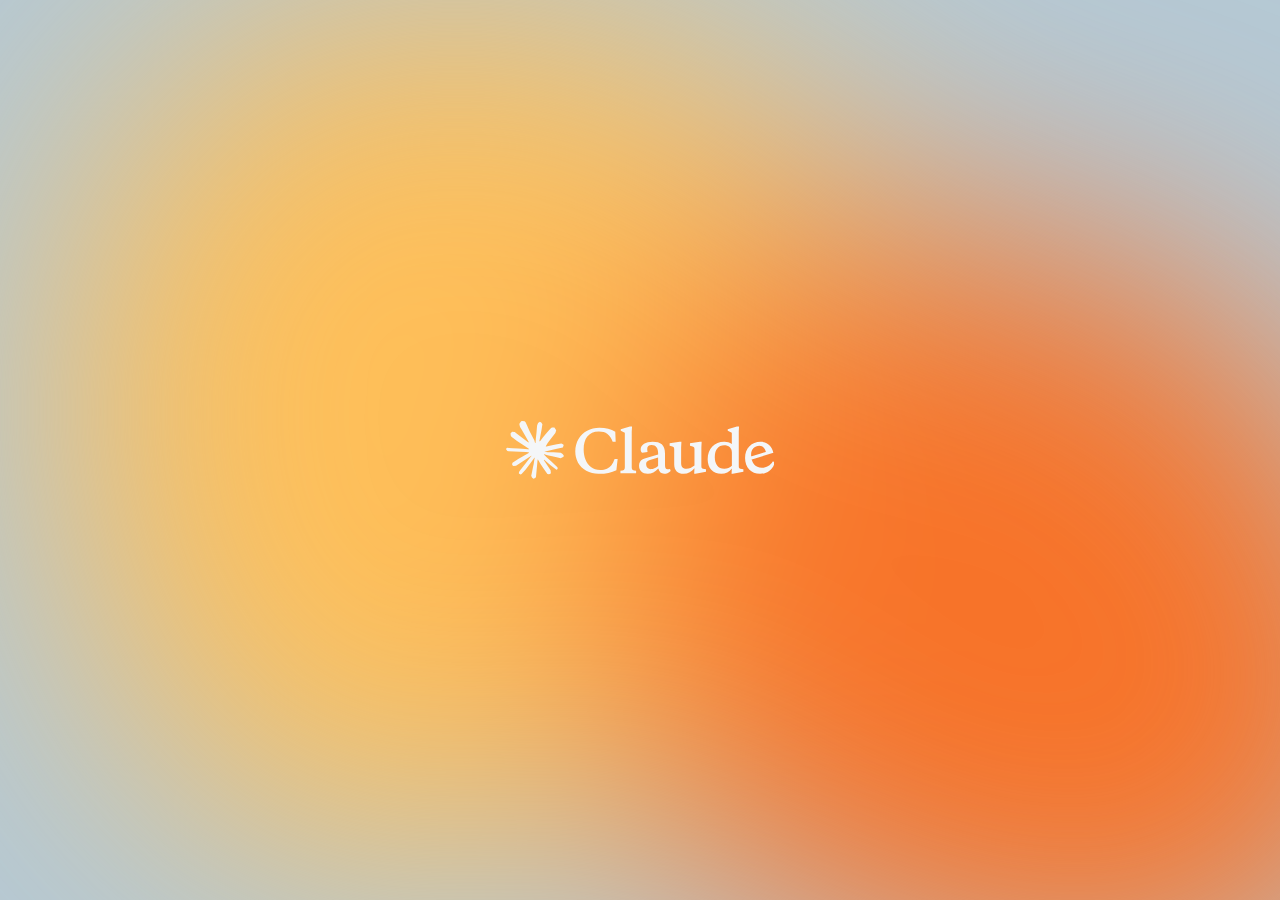
==== commit 2b39f23a: "Вернул стартовый экран и анимацию фона, сверено с Figma При переносе стиля автозамена стёрла из стил" ====
--- a/index.html
+++ b/index.html
@@ -21,7 +21,6 @@
     <div class="blob blob--3"><div class="blob__shape"></div></div>
     <div class="blob blob--4"><div class="blob__shape"></div></div>
   </div>
-  <div class="grain" aria-hidden="true"></div>
 
   <!-- Стартовый экран (фрейм «start») -->
   <button class="start" type="button" aria-label="Начать презентацию">
@@ -29,7 +28,6 @@
       <path fill="currentColor" d="M25.5056 86.4328L51.0753 72.0805L51.5216 70.8047L51.0753 70.103H49.8L45.5277 69.8479L30.9256 69.4652L18.2364 68.9549L5.9936 68.317L2.93289 67.6791L0.0634766 63.8518L0.3823 61.9382L2.99666 60.2159L6.69501 60.5348L14.9207 61.1089L27.2273 61.9382L36.1543 62.4485L49.4174 63.8518H51.5216L51.8405 63.0226L51.139 62.5123L50.5652 62.002L37.8122 53.3268L23.9753 44.2051L16.7698 38.9107L12.8802 36.2316L10.9035 33.7439L10.0745 28.2581L13.6454 24.367L18.4277 24.686L19.6393 25.0049L24.4854 28.7046L34.8153 36.6781L48.2696 46.6291L50.2463 48.2875L51.0115 47.7134L51.139 47.3307L50.2463 45.8636L42.9134 32.5957L35.0703 19.1364L31.5633 13.5231L30.6706 10.1423C30.3517 8.73896 30.0967 7.59078 30.0967 6.18744L34.1139 0.701668L36.3456 0L41.7656 0.701668L44.0612 2.6791L47.4407 10.3337L52.8607 22.3896L61.2776 38.7831L63.7645 43.631L65.1035 48.16L65.6136 49.5633H66.4426V48.7978L67.144 39.5486L68.4193 28.1943L69.6946 13.5869L70.1409 9.50442L72.1814 4.59274L76.1986 1.91364L79.3231 3.44455L81.9374 7.14426L81.5548 9.5682L80.0245 19.5829L77.0275 35.2748L75.0508 45.7998H76.1986L77.5377 44.4603L82.8939 37.3798L91.821 26.2169L95.7744 21.7517L100.365 16.84L103.299 14.4799H108.91L112.991 20.6035L111.142 26.9185L105.403 34.1904L100.62 40.3778L93.7977 49.5633L89.5254 56.9627L89.908 57.5368L90.9283 57.4092L106.359 54.0922L114.713 52.5613L124.66 50.8391L129.187 52.9441L129.697 55.1129L127.912 59.5142L117.263 62.1295L104.765 64.6173L86.1459 69.0186L85.8908 69.21L86.1459 69.529L94.4991 70.2944L98.0699 70.4858H106.869L123.193 71.6977L127.465 74.5044L130.016 77.949L129.57 80.5643L123.002 83.9451L114.139 81.84L93.4151 76.9284L86.3372 75.1423H85.3807V75.7164L91.3108 81.5211L102.151 91.3445L115.733 103.974L116.434 107.1L114.713 109.588L112.863 109.333L100.939 100.339L96.3483 96.3199L85.9546 87.5172H85.2532V88.4102L87.6763 91.9186L100.365 110.991L101.003 116.86L100.11 118.773L96.7946 119.921L93.16 119.284L85.6995 108.886L78.0478 97.1492L71.8626 86.6241L71.0974 87.0707L67.4628 126.364L65.7412 128.342L61.7878 129.872L58.472 127.385L56.7503 123.366L58.472 115.393L60.5762 104.995L62.2979 96.7027L63.8282 86.4328L64.7209 82.9882V82.7331L63.892 82.8606L56.1127 93.5133L44.3162 109.46L35.0066 119.475L32.7748 120.368L28.8851 118.391L29.2677 114.818L31.4357 111.629L44.38 95.1717L52.1593 84.9657L57.1967 79.0972V78.2679H56.8779L22.5724 100.594L16.451 101.359L13.8367 98.8715L14.1555 94.8528L15.4308 93.5133L25.7607 86.4328H25.5056Z"/>
       <path fill="currentColor" d="M212.017 110.353C195.502 110.353 184.216 101.168 178.924 86.9432C176.118 79.5438 174.779 71.6979 174.906 63.8519C174.906 40.059 185.555 23.5379 209.084 23.5379C224.898 23.5379 234.654 30.427 240.202 46.9481H246.961L246.068 24.2396C236.631 18.1159 224.77 15.0541 210.36 15.0541C190.082 15.0541 172.802 24.112 163.237 40.5055C158.264 49.1807 155.777 59.0041 155.968 68.955C155.968 87.1346 164.577 103.273 180.645 112.203C189.445 116.924 199.328 119.22 209.339 118.965C225.026 118.965 237.523 115.967 248.555 110.736L251.424 85.6674H244.538C240.393 97.0855 235.483 103.975 227.257 107.611C223.24 109.397 218.203 110.353 212.081 110.353H212.017ZM283.179 23.5379L283.817 12.375H279.162L258.374 18.6262V22.007L267.557 26.2808V104.485C267.557 109.843 264.815 110.991 257.673 111.884V117.625H292.999V111.884C285.857 110.991 283.115 109.843 283.115 104.485V23.6017L283.179 23.5379ZM423.716 118.965H426.458L450.37 114.436V108.567L446.991 108.312C441.379 107.802 439.977 106.654 439.977 102.061V60.3436L440.614 46.9481H436.852L414.279 50.2013V55.9422L416.511 56.325C422.633 57.218 424.418 58.9403 424.418 63.2141V100.402C418.552 104.931 413.004 107.802 406.309 107.802C398.976 107.802 394.385 104.038 394.385 95.2994V60.4074L395.022 47.0119H391.133L368.496 50.2651V56.006L370.856 56.3887C376.977 57.2818 378.762 59.004 378.762 63.2778V97.5958C378.762 112.139 386.988 119.029 400.06 119.029C410.071 119.029 418.233 113.67 424.418 106.271L423.78 119.029L423.716 118.965ZM358.039 72.6547C358.039 54.0924 348.155 46.9481 330.365 46.9481C314.679 46.9481 303.265 53.4545 303.265 64.2347C303.265 67.4879 304.413 69.9118 306.772 71.6341L318.76 70.0394C318.25 66.4035 317.995 64.2347 317.995 63.2778C317.995 57.1542 321.247 54.0924 327.878 54.0924C337.634 54.0924 342.544 60.9815 342.544 72.0168V75.6527L317.867 83.0521C309.641 85.2847 304.987 87.1984 301.862 91.7911C300.204 94.5978 299.375 97.7872 299.566 100.977C299.566 111.502 306.772 118.965 319.142 118.965C328.069 118.965 336.04 114.946 342.927 107.228C345.413 114.882 349.175 118.965 355.935 118.965C361.418 118.965 366.328 116.732 370.728 112.458L369.389 107.929C367.476 108.44 365.627 108.695 363.714 108.695C359.952 108.695 358.103 105.697 358.103 99.8284V72.6547H358.039ZM326.475 108.44C319.716 108.44 315.571 104.549 315.571 97.6596C315.571 93.0031 317.803 90.2602 322.458 88.6655L342.48 82.2867V101.487C336.104 106.335 332.342 108.376 326.475 108.376V108.44ZM534.603 114.372V108.504L531.224 108.248C525.613 107.738 524.21 106.59 524.21 101.997V23.5379L524.847 12.375H520.129L499.341 18.6262V22.007L508.524 26.2808V51.9874C503.359 48.4152 497.174 46.6292 490.861 46.9481C470.201 46.9481 454.132 62.64 454.132 86.1777C454.132 105.569 465.737 118.965 484.803 118.965C494.687 118.965 503.231 114.181 508.587 106.717L507.95 118.965H510.692L534.603 114.436V114.372ZM491.371 54.7303C501.254 54.7303 508.651 60.4712 508.651 70.9962V100.594C504.124 105.123 497.939 107.611 491.498 107.483C477.343 107.483 470.201 96.32 470.201 81.3936C470.201 64.6174 478.363 54.7303 491.371 54.7303ZM585.169 69.5291C583.32 60.8539 578.027 55.9422 570.63 55.9422C559.599 55.9422 551.947 64.2347 551.947 76.2268C551.947 93.8961 561.257 105.314 576.369 105.314C586.444 105.187 595.69 99.7646 600.664 91.0256L605.063 92.2376C603.087 107.547 589.186 119.029 572.161 119.029C552.139 119.029 538.366 104.23 538.366 83.1797C538.366 62.1297 553.35 47.0119 573.309 47.0119C588.23 47.0119 598.751 56.006 602.13 71.5703L550.034 87.5811V80.5644L585.105 69.6566L585.169 69.5291Z"/>
     </svg>
-    <span class="start__hint">кликни в любом месте</span>
   </button>
 
   <!-- Основной экран (фрейм «possible layout») -->
--- a/styles.css
+++ b/styles.css
@@ -11,7 +11,7 @@
 
 /* ---------- Токены ---------- */
 :root {
-  --bg-start: #b9c8d4;
+  --bg-start: #b5c9d5;
   --bg-main: #101012;
   --text: #e9e6e1;
   --text-dim: #a6a29c;
@@ -64,48 +64,99 @@
 body.is-main { background: var(--bg-main); }
 button { font: inherit; color: inherit; }
 
-/* ---------- Фон: мягкие фигуры ---------- */
+/* ---------- Фон: круги из Figma ----------
+   Координаты и размеры — из кадра 1920×1080: x → vw, y → vh, диаметр → vw.
+   Layer blur 400 в Figma ≈ blur(200px) в CSS. */
 .blobs {
   position: fixed;
-  inset: -10vmax;
+  inset: 0;
   pointer-events: none;
-  filter: blur(90px) saturate(1.1);
+  filter: blur(10.42vw);
   z-index: 0;
 }
 .blob {
   position: absolute;
-  transition: transform 2.2s var(--ease), opacity 2.2s var(--ease),
-              left 2.2s var(--ease), top 2.2s var(--ease), width 2.2s var(--ease), height 2.2s var(--ease);
-}
-.blob__shape { transition: background-color 2.2s var(--ease); }
+  opacity: 1;
+  transition: opacity 2.2s var(--ease), left 2.2s var(--ease), top 2.2s var(--ease),
+              width 2.2s var(--ease), height 2.2s var(--ease),
+              translate 2.4s cubic-bezier(.2, .7, .2, 1);
+}
 .blob__shape {
   width: 100%;
   height: 100%;
   border-radius: 42% 58% 63% 37% / 45% 40% 60% 55%;
   animation: morph 18s ease-in-out infinite alternate,
              drift 26s ease-in-out infinite alternate;
+  transition: background-color 2.2s var(--ease);
   will-change: transform, border-radius;
 }
 
-/* Стартовая раскладка: как во фрейме «start» */
-.blob--1 { width: 62vmax; height: 62vmax; left: 8vw;  top: 0vh;  }
-.blob--1 .blob__shape { background: #fcbf57; animation-duration: 17s, 29s; }
-.blob--2 { width: 55vmax; height: 55vmax; left: 52vw; top: 38vh; }
-.blob--2 .blob__shape { background: #f5712a; animation-duration: 21s, 23s; animation-delay: -6s, -4s; }
-.blob--3 { width: 34vmax; height: 34vmax; left: 38vw; top: 30vh; }
-.blob--3 .blob__shape { background: #f9a24a; animation-duration: 15s, 19s; animation-delay: -3s, -11s; }
-.blob--4 { width: 30vmax; height: 30vmax; left: 70vw; top: -6vh; }
-.blob--4 .blob__shape { background: #d9b89a; opacity: .7; animation-duration: 23s, 31s; animation-delay: -9s, -2s; }
-
-/* Основной экран — как в макетах: зелёное свечение сверху, салатовое слева внизу, синее справа внизу */
-body.is-main .blob { transform: none; }
-body.is-main .blob--1 { left: calc(10vmax + 38vw - 30vmax); top: calc(10vmax + 16vh - 60vmax); width: 60vmax; height: 60vmax; opacity: .42; }
+/* Стартовый экран — фрейм «start» (Frame 5): две жёлтые и две оранжевые */
+.blob--1 { left: 4.58vw;  top: 0;       width: 66.82vw; height: 66.82vw; }
+.blob--2 { left: 11.41vw; top: 12.04vh; width: 54.27vw; height: 54.27vw; }
+.blob--3 { left: 48.75vw; top: 26.11vh; width: 56.25vw; height: 56.25vw; }
+.blob--4 { left: 68.8vw;  top: 50.09vh; width: 43.23vw; height: 43.23vw; }
+.blob--1 .blob__shape { background-color: #febf59; animation-duration: 17s, 29s; }
+.blob--2 .blob__shape { background-color: #febf59; animation-duration: 21s, 23s; animation-delay: -6s, -4s; }
+.blob--3 .blob__shape { background-color: #f77329; animation-duration: 15s, 19s; animation-delay: -3s, -11s; }
+.blob--4 .blob__shape { background-color: #f77329; animation-duration: 23s, 31s; animation-delay: -9s, -2s; }
+
+/* Основной экран — фреймы «possible layout», «chat», «claude in chrome» */
+body.is-main .blob--1 { left: 4.58vw;   top: -115.74vh; width: 66.82vw; height: 66.82vw; opacity: .4; }
+body.is-main .blob--2 { left: -4.27vw;  top: 101.3vh;   width: 54.27vw; height: 54.27vw; opacity: 1; }
+body.is-main .blob--3 { left: 82.76vw;  top: 76.94vh;   width: 43.23vw; height: 43.23vw; opacity: .4; }
+body.is-main .blob--4 { opacity: 0; }
 body.is-main .blob--1 .blob__shape { background-color: #00ffae; }
-body.is-main .blob--2 { left: calc(10vmax + 84vw); top: calc(10vmax + 74vh); width: 44vmax; height: 44vmax; opacity: .42; }
-body.is-main .blob--2 .blob__shape { background-color: #2967f7; }
-body.is-main .blob--3 { left: calc(10vmax - 8vw); top: calc(10vmax + 90vh); width: 50vmax; height: 50vmax; opacity: .5; }
-body.is-main .blob--3 .blob__shape { background-color: #8dfe59; }
-body.is-main .blob--4 { opacity: 0; }
+body.is-main .blob--2 .blob__shape { background-color: #8dfe59; }
+body.is-main .blob--3 .blob__shape { background-color: #2967f7; }
+/* круги мягко тянутся за курсором (значения --tx/--ty задаёт app.js) */
+body.is-main .blob { translate: var(--tx, 0px) var(--ty, 0px); }
+
+@keyframes morph {
+  0%   { border-radius: 42% 58% 63% 37% / 45% 40% 60% 55%; }
+  33%  { border-radius: 63% 37% 41% 59% / 58% 62% 38% 42%; }
+  66%  { border-radius: 36% 64% 55% 45% / 38% 55% 45% 62%; }
+  100% { border-radius: 55% 45% 36% 64% / 62% 38% 62% 38%; }
+}
+@keyframes drift {
+  0%   { transform: translate(0, 0) rotate(0deg) scale(1); }
+  25%  { transform: translate(6vw, -5vh) rotate(40deg) scale(1.06); }
+  50%  { transform: translate(-4vw, 6vh) rotate(90deg) scale(.95); }
+  75%  { transform: translate(5vw, 4vh) rotate(150deg) scale(1.04); }
+  100% { transform: translate(-6vw, -3vh) rotate(200deg) scale(1); }
+}
+
+/* ---------- Стартовый экран: белый логотип Claude по центру, и всё ---------- */
+.start {
+  position: fixed;
+  inset: 0;
+  z-index: 5;
+  display: grid;
+  place-items: center;
+  border: 0;
+  padding: 0;
+  background: none;
+  cursor: pointer;
+  color: #f4f6f8;
+  transition: opacity .9s var(--ease), transform 1.2s var(--ease), filter .9s var(--ease);
+}
+.start:focus-visible .start__logo { outline: 2px solid #fff; outline-offset: 16px; border-radius: 8px; }
+.start__logo {
+  width: max(200px, 20.99vw);
+  height: auto;
+  animation: logo-in 1.6s var(--ease) both;
+}
+body.is-main .start {
+  opacity: 0;
+  transform: scale(1.08);
+  filter: blur(8px);
+  pointer-events: none;
+}
+@keyframes logo-in {
+  from { opacity: 0; transform: translateY(12px) scale(.96); filter: blur(6px); }
+  to   { opacity: 1; transform: none; filter: none; }
+}
+
 /* ---------- Основной экран ---------- */
 .deck {
   position: fixed;
@@ -123,16 +174,30 @@
 .roadmap {
   position: relative;
   height: 100vh;
+  padding: 0 var(--rail-gap) 0 var(--pad);
+}
+.roadmap__toggle { display: none; }
+.roadmap__track {
+  position: relative;
+  height: 100%;
+  overflow: hidden;
+  margin: 0 calc(-1 * var(--rail-gap)) 0 calc(-1 * var(--pad));
   padding: var(--pad) var(--rail-gap) 0 var(--pad);
-  overflow: hidden;
-}
-.roadmap__toggle { display: none; }
-.roadmap__track { position: relative; height: 100%; overflow: hidden; }
+}
 /* когда барабан прокручен, верхние пункты уходят в прозрачность, а не обрезаются */
+/* затухание как у барабана: полностью видны два пункта от текущего, дальше −20% на пункт */
 @media (min-width: 861px) {
-  .roadmap.is-shifted .roadmap__track {
-    -webkit-mask-image: linear-gradient(transparent 0, #000 56px);
-    mask-image: linear-gradient(transparent 0, #000 56px);
+  .roadmap__track {
+    --fade: linear-gradient(to bottom,
+      transparent calc(var(--mc, 16px) - 7 * var(--P, 56px)),
+      #000 calc(var(--mc, 16px) - 2.3 * var(--P, 56px)),
+      #000 calc(var(--mc, 16px) + 2.3 * var(--P, 56px)),
+      transparent calc(var(--mc, 16px) + 7 * var(--P, 56px)));
+    --edge: linear-gradient(to bottom, transparent 0, #000 var(--pad), #000 calc(100% - 96px), transparent 100%);
+    -webkit-mask-image: var(--fade), var(--edge);
+    -webkit-mask-composite: source-in;
+    mask-image: var(--fade), var(--edge);
+    mask-composite: intersect;
   }
 }
 .roadmap__list {
@@ -140,6 +205,7 @@
   margin: 0;
   padding: 0;
   display: flex;
+  position: relative;
   flex-direction: column;
   gap: var(--step-gap);
   --step-gap: clamp(16px, 1.25vw, 24px);
@@ -154,20 +220,11 @@
   /* цвет точки и линии — по градиенту Figma от синего к голубому */
   --c: color-mix(in srgb, var(--cyan) calc(var(--k) * 100%), var(--blue));
 }
-body.is-main .step { opacity: var(--fade, 1); transform: none; transition-delay: 0s; }
-.roadmap:hover .step { opacity: calc(var(--fade, 1) * .5 + .5); }
-
-/* линия от точки к следующей */
-.step:not(:last-child)::before {
-  content: "";
-  position: absolute;
-  left: 3.5px;
-  top: calc(.5 * var(--row) + 6px);
-  height: calc(100% + var(--step-gap) - 12px);
-  width: 1px;
-  background: linear-gradient(var(--c), color-mix(in srgb, var(--c) 60%, var(--cyan)));
-  opacity: .8;
-}
+body.is-main .step { opacity: 1; transform: none; transition-delay: 0s; }
+
+/* точки и линии рисуются одной SVG-фигурой с общим градиентом, как Union в Figma */
+.rail { position: absolute; left: 0; top: 0; overflow: visible; pointer-events: none; }
+.rail__active { filter: drop-shadow(0 0 4px rgba(0, 137, 255, .9)); }
 .step__btn {
   --row: calc(var(--fs-base) * var(--lh-base));
   display: grid;
@@ -186,31 +243,23 @@
   width: 8px;
   height: 8px;
   margin-top: calc(.5 * var(--row) - 4px);
-  border-radius: 50%;
-  background: var(--c);
-  transition: transform .4s var(--ease), box-shadow .4s var(--ease), background .4s var(--ease);
-}
-.step__title {
-  overflow-wrap: anywhere;
+}
+.step__title { display: grid; }
+.step__title .t {
+  grid-area: 1 / 1;
   font-size: var(--fs-base);
-  line-height: var(--lh-base);
+  line-height: var(--row);
   font-weight: 300;
   color: var(--ink);
-  transition: color .3s var(--ease);
-}
-.step__btn:hover .step__title { color: #fff; }
+  transition: opacity .35s var(--ease), color .3s var(--ease);
+}
+.step__title .t--act { font-size: calc(var(--fs-base) * 1.09); font-weight: 600; color: var(--blue); opacity: 0; }
+.step__btn:hover .t--reg { color: #fff; }
 .step__btn:focus-visible { outline: none; }
 .step__btn:focus-visible .step__title { text-decoration: underline; text-underline-offset: 4px; }
-.step.is-active .step__dot {
-  background: #0089ff;
-  transform: scale(1.25);
-  box-shadow: 0 0 12px 2px #0189ff;
-}
-.step.is-active .step__title {
-  font-size: calc(var(--fs-base) * 1.09);
-  font-weight: 600;
-  color: var(--blue);
-}
+.step.is-active .t--reg { opacity: 0; }
+.step.is-active .t--act { opacity: 1; }
+.step.is-center:not(.is-active) .t--reg { color: #fff; }
 
 /* ---------- Слайды ---------- */
 .slides { position: relative; overflow: hidden; }
@@ -271,17 +320,19 @@
   margin: 0;
   font-size: var(--fs-base);
   line-height: var(--lh-base);
-  font-weight: 300;
+  font-weight: 200;
   color: #fff;
   text-wrap: pretty;
 }
 .slide p + p, .slide p + ul, .slide ul + p, .slide p + ol, .slide ol + p,
 .slide blockquote + p, .slide p + blockquote, .slide blockquote + blockquote,
 .slide ul + blockquote, .slide p + .template, .slide p + .table-wrap, .slide .table-wrap + p { margin-top: calc(var(--fs-base) * .9); }
-.slide strong, .slide b { font-weight: 500; }
+.slide strong, .slide b { font-weight: 200; }
+.slide b.key { font-weight: 600; }
 .slide a { color: inherit; text-decoration: underline; text-underline-offset: 3px; text-decoration-thickness: 1px; }
 .slide a:hover { color: var(--blue); }
-.slide s { color: var(--faint); text-decoration-color: var(--faint); }
+.slide s { color: #fff; text-decoration-color: #fff; }
+.slide s.lore { font-family: var(--font-display); font-size: 1.05em; color: #fff; text-decoration-color: #fff; }
 
 .sec { margin-top: clamp(40px, 3.3vw, 64px); }
 .slide h3 {
@@ -303,6 +354,17 @@
 
 .slide ul, .slide ol { margin: 0; padding: 0; list-style: none; }
 .slide li + li { margin-top: calc(var(--fs-base) * .3); }
+.slide ul > li { position: relative; padding-left: 1.1em; }
+.slide ul > li::before {
+  content: "";
+  position: absolute;
+  left: .2em;
+  top: calc(.5em * var(--lh-base) - 2.5px);
+  width: 5px;
+  height: 5px;
+  border-radius: 50%;
+  background: linear-gradient(var(--blue), var(--cyan));
+}
 .slide li > ul, .slide li > ol, .slide li > p { margin-top: calc(var(--fs-base) * .3); }
 .slide li li { color: var(--dim); }
 .slide ol { counter-reset: n; }
@@ -325,7 +387,7 @@
   border-radius: 999px;
   background: rgba(16, 16, 18, .5);
   font-size: 12px;
-  font-weight: 400;
+  font-weight: 300;
   color: var(--dim);
   cursor: pointer;
   opacity: 0;
@@ -339,7 +401,7 @@
 /* подписи, выноски, метки */
 .aside, .slide .aside { color: var(--faint); }
 .versions { margin-top: calc(var(--fs-base) * 1.4) !important; }
-.slide .note { margin-top: 8px; font-size: var(--fs-desc); line-height: 1.33; font-weight: 200; color: var(--dim); }
+.slide .note { margin-top: 8px; font-size: var(--fs-desc); line-height: 1.33; font-weight: 300; color: var(--dim); }
 .slide .when-not { margin-top: calc(var(--fs-base) * .9); }
 .slide .fact, .slide .warn { margin-top: calc(var(--fs-base) * 1.1); }
 .slide .fact + *, .slide .warn + * { margin-top: calc(var(--fs-base) * 1.1); }
@@ -350,7 +412,7 @@
   border: 1px solid var(--line);
   border-radius: 999px;
   font-size: .64em;
-  font-weight: 400;
+  font-weight: 300;
   line-height: 1.8;
   vertical-align: .15em;
   color: var(--dim);
@@ -397,23 +459,23 @@
 
 /* было / стало */
 .compare { display: grid; grid-template-columns: 1fr 1fr; gap: clamp(20px, 1.82vw, 35px); margin-top: calc(var(--fs-base) * .9); }
-.compare > div { font-size: var(--fs-base); line-height: var(--lh-base); font-weight: 300; }
+.compare > div { font-size: var(--fs-base); line-height: var(--lh-base); font-weight: 200; }
 .compare .bad { color: var(--dim); }
-.compare b { font-weight: 500; }
+.compare b { font-weight: 200; }
 
 /* шаблон: «поле — значение» */
 .template { display: grid; gap: 6px; margin-top: calc(var(--fs-base) * .9); }
 .template .field { display: grid; grid-template-columns: minmax(140px, 220px) 1fr; gap: 16px; align-items: baseline; }
-.field__label { font-size: var(--fs-desc); font-weight: 200; color: var(--dim); }
-.field__value { font-size: var(--fs-base); line-height: var(--lh-base); font-weight: 300; color: #fff; }
-.template .field--sub { display: block; padding-left: calc(min(220px, 100%) + 16px); font-size: var(--fs-base); font-weight: 300; }
+.field__label { font-size: var(--fs-desc); font-weight: 300; color: var(--dim); }
+.field__value { font-size: var(--fs-base); line-height: var(--lh-base); font-weight: 200; color: #fff; }
+.template .field--sub { display: block; padding-left: calc(min(220px, 100%) + 16px); font-size: var(--fs-base); font-weight: 200; }
 
 /* таблицы */
 .table-wrap { margin-top: calc(var(--fs-base) * .9); overflow-x: auto; }
 .slide table { width: 100%; border-collapse: collapse; }
 .slide th, .slide td { padding: 12px 20px 12px 0; text-align: left; vertical-align: top; border-top: 1px solid var(--line); }
-.slide th { border-top: 0; font-size: var(--fs-desc); font-weight: 400; color: var(--dim); }
-.slide td:first-child { font-weight: 400; min-width: 180px; }
+.slide th { border-top: 0; font-size: var(--fs-desc); font-weight: 300; color: var(--dim); }
+.slide td:first-child { font-weight: 200; min-width: 180px; }
 
 /* «От себя» */
 .personal p + p { margin-top: calc(var(--fs-base) * .9); }
@@ -461,6 +523,7 @@
     position: absolute;
     left: 16px; right: 16px; top: calc(100% - 8px);
     height: auto;
+    margin: 0;
     max-height: 70vh;
     overflow-y: auto;
     padding: 20px;
@@ -486,6 +549,6 @@
 }
 
 @media (prefers-reduced-motion: reduce) {
-  .blob__shape, .start__hint { animation: none; }
+  .blob__shape, .start__logo { animation: none; }
   *, *::before, *::after { transition-duration: .01ms !important; transition-delay: 0s !important; }
 }
